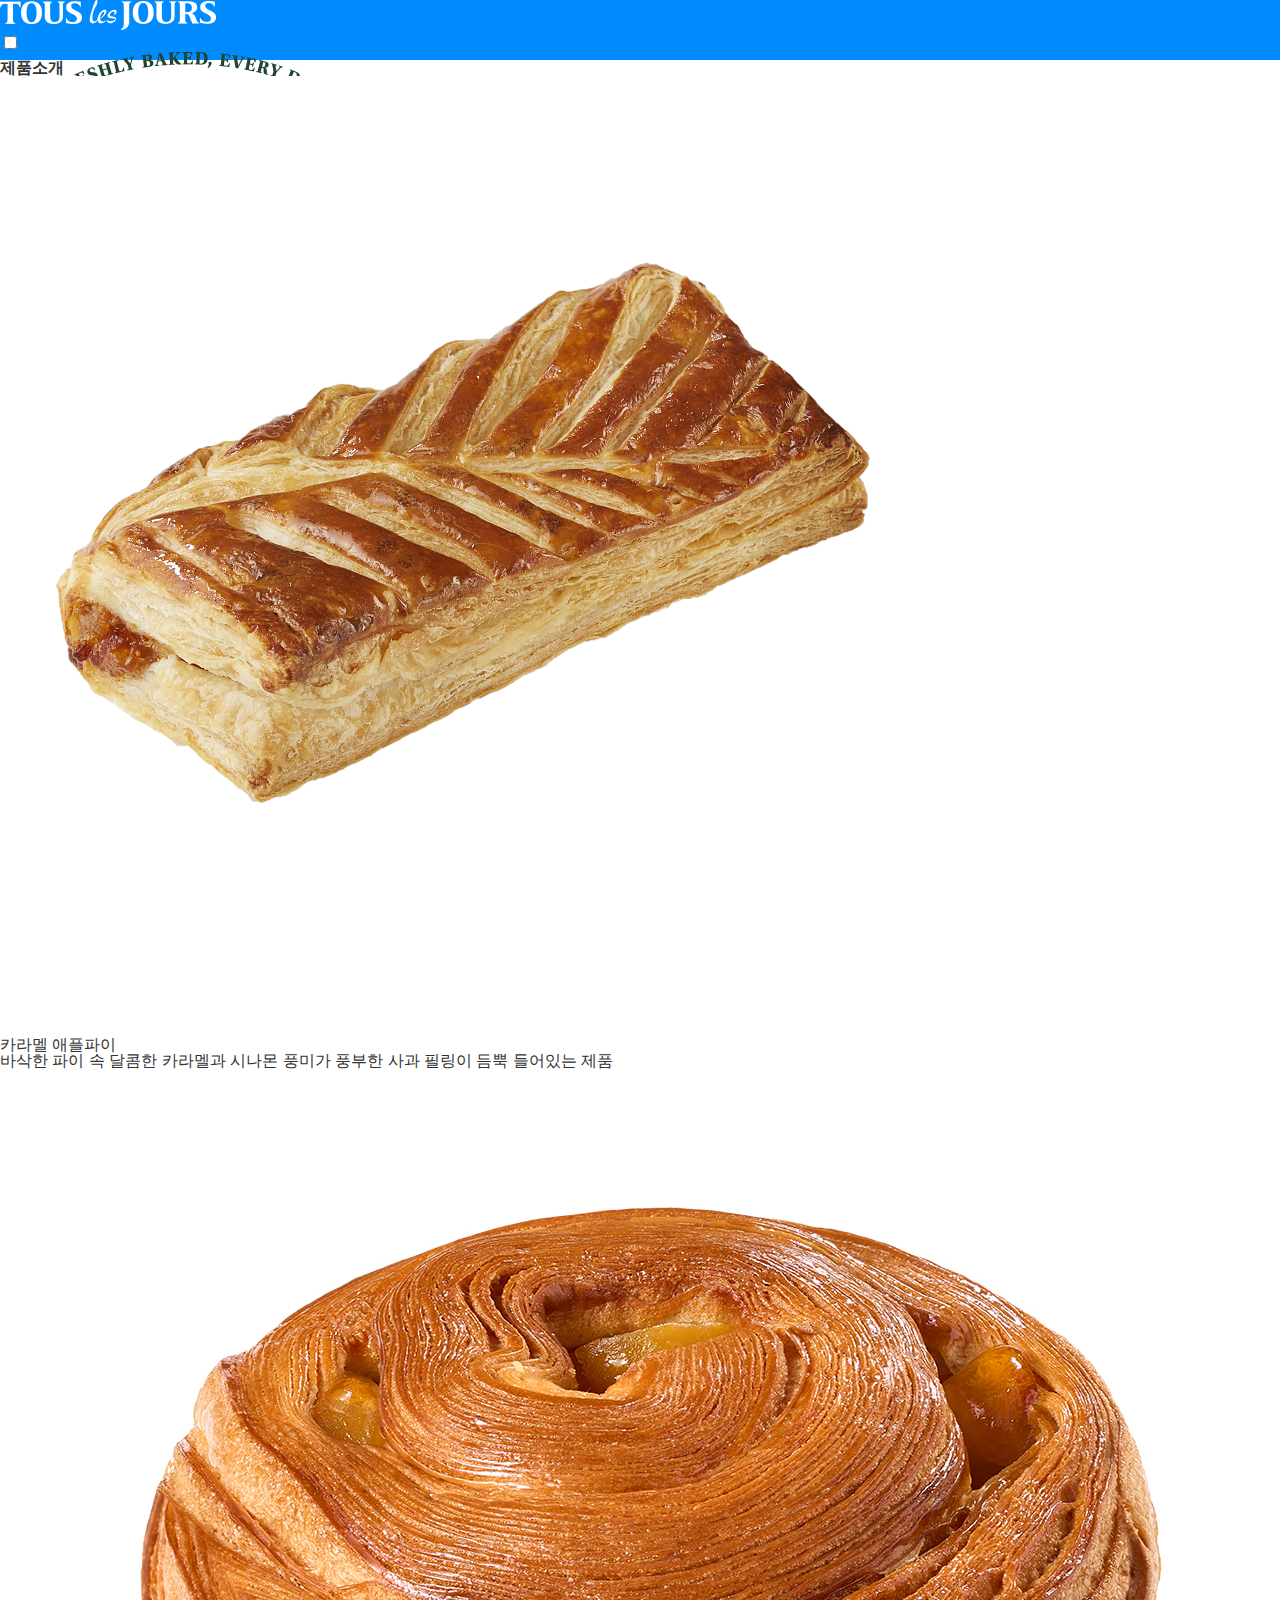
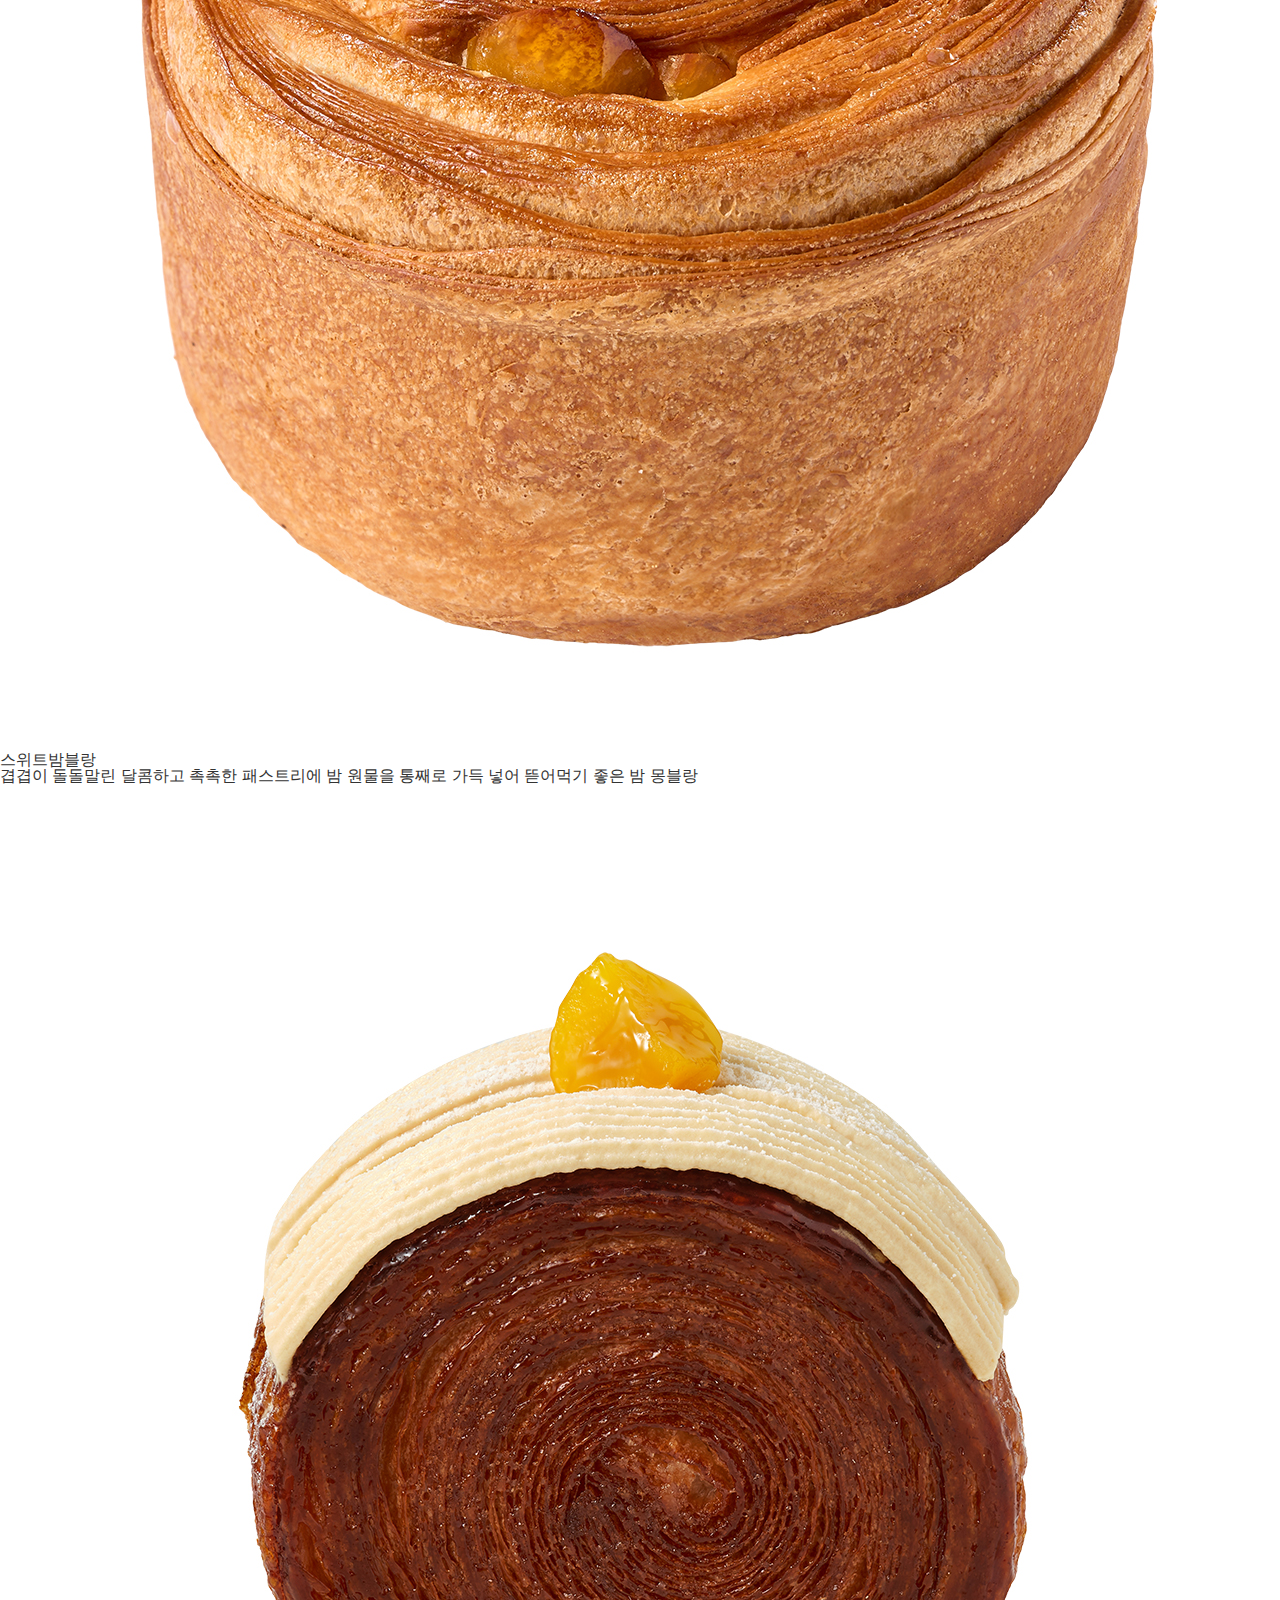
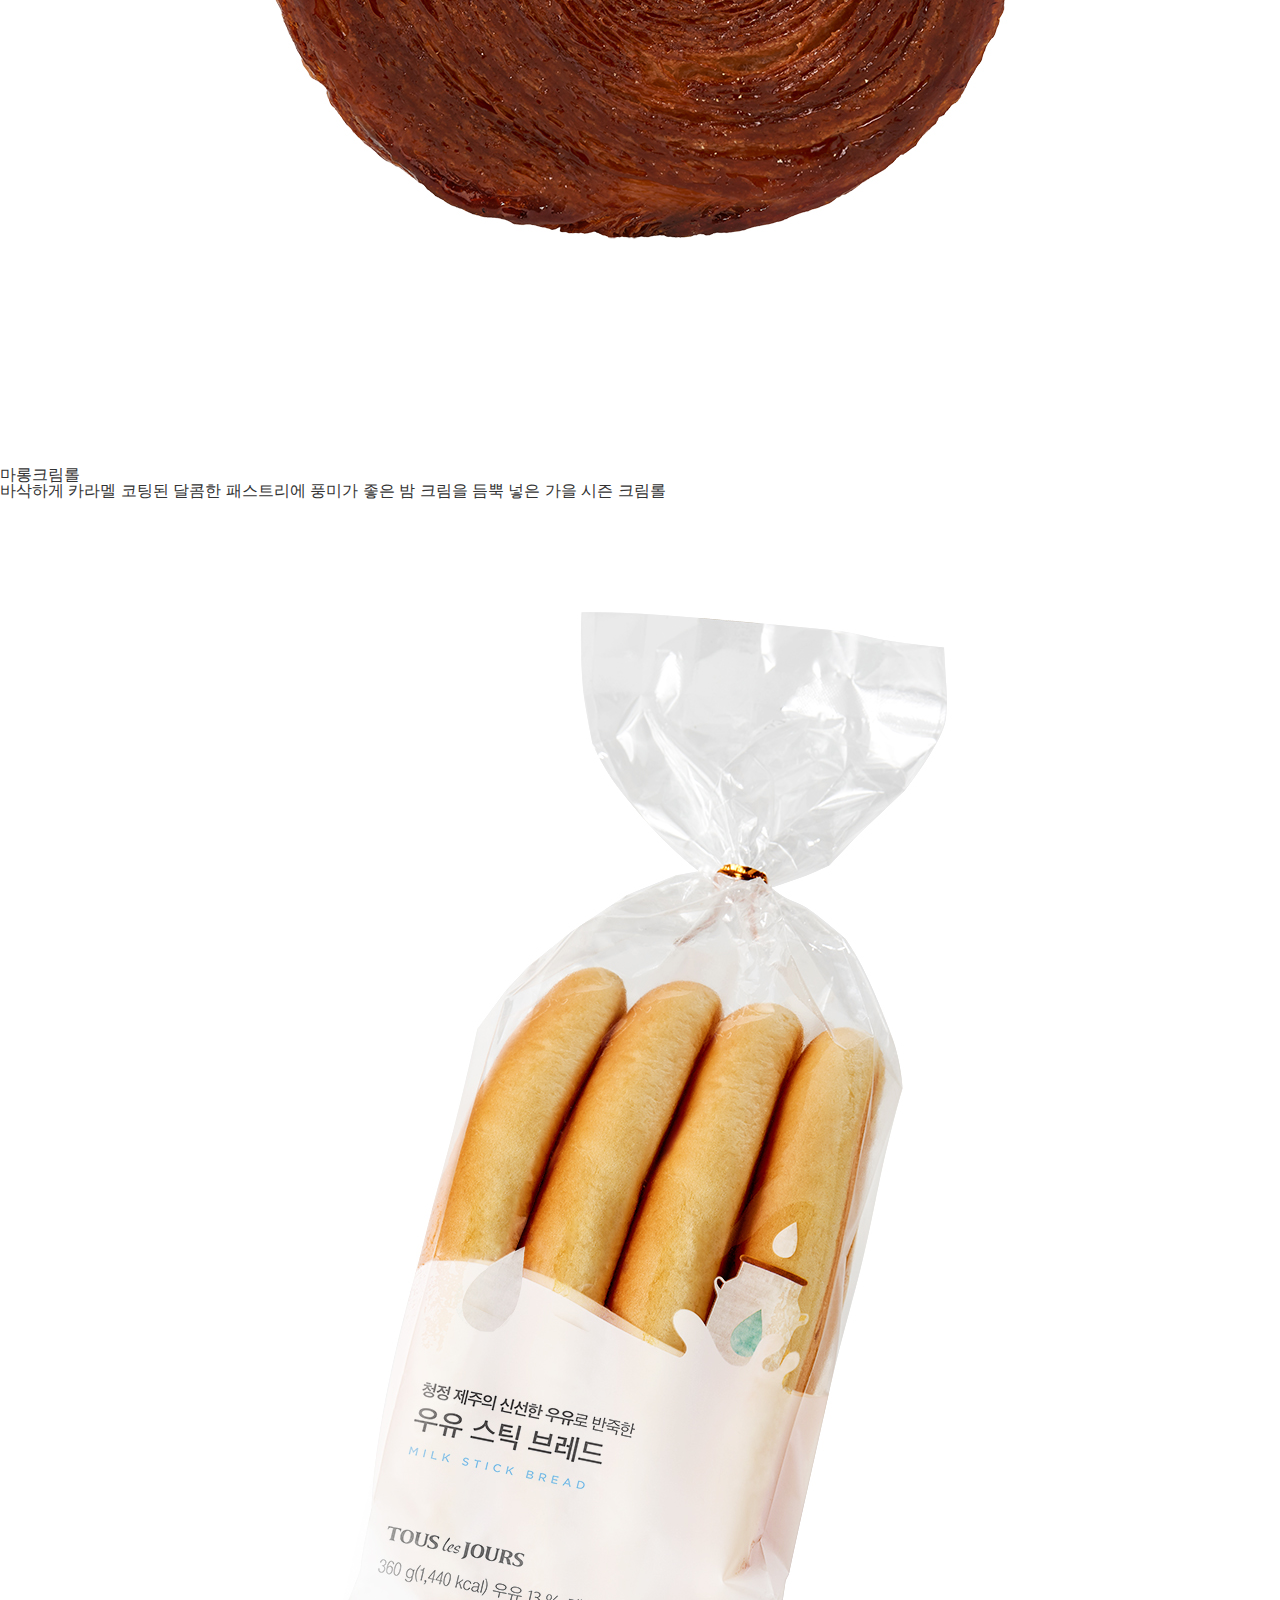
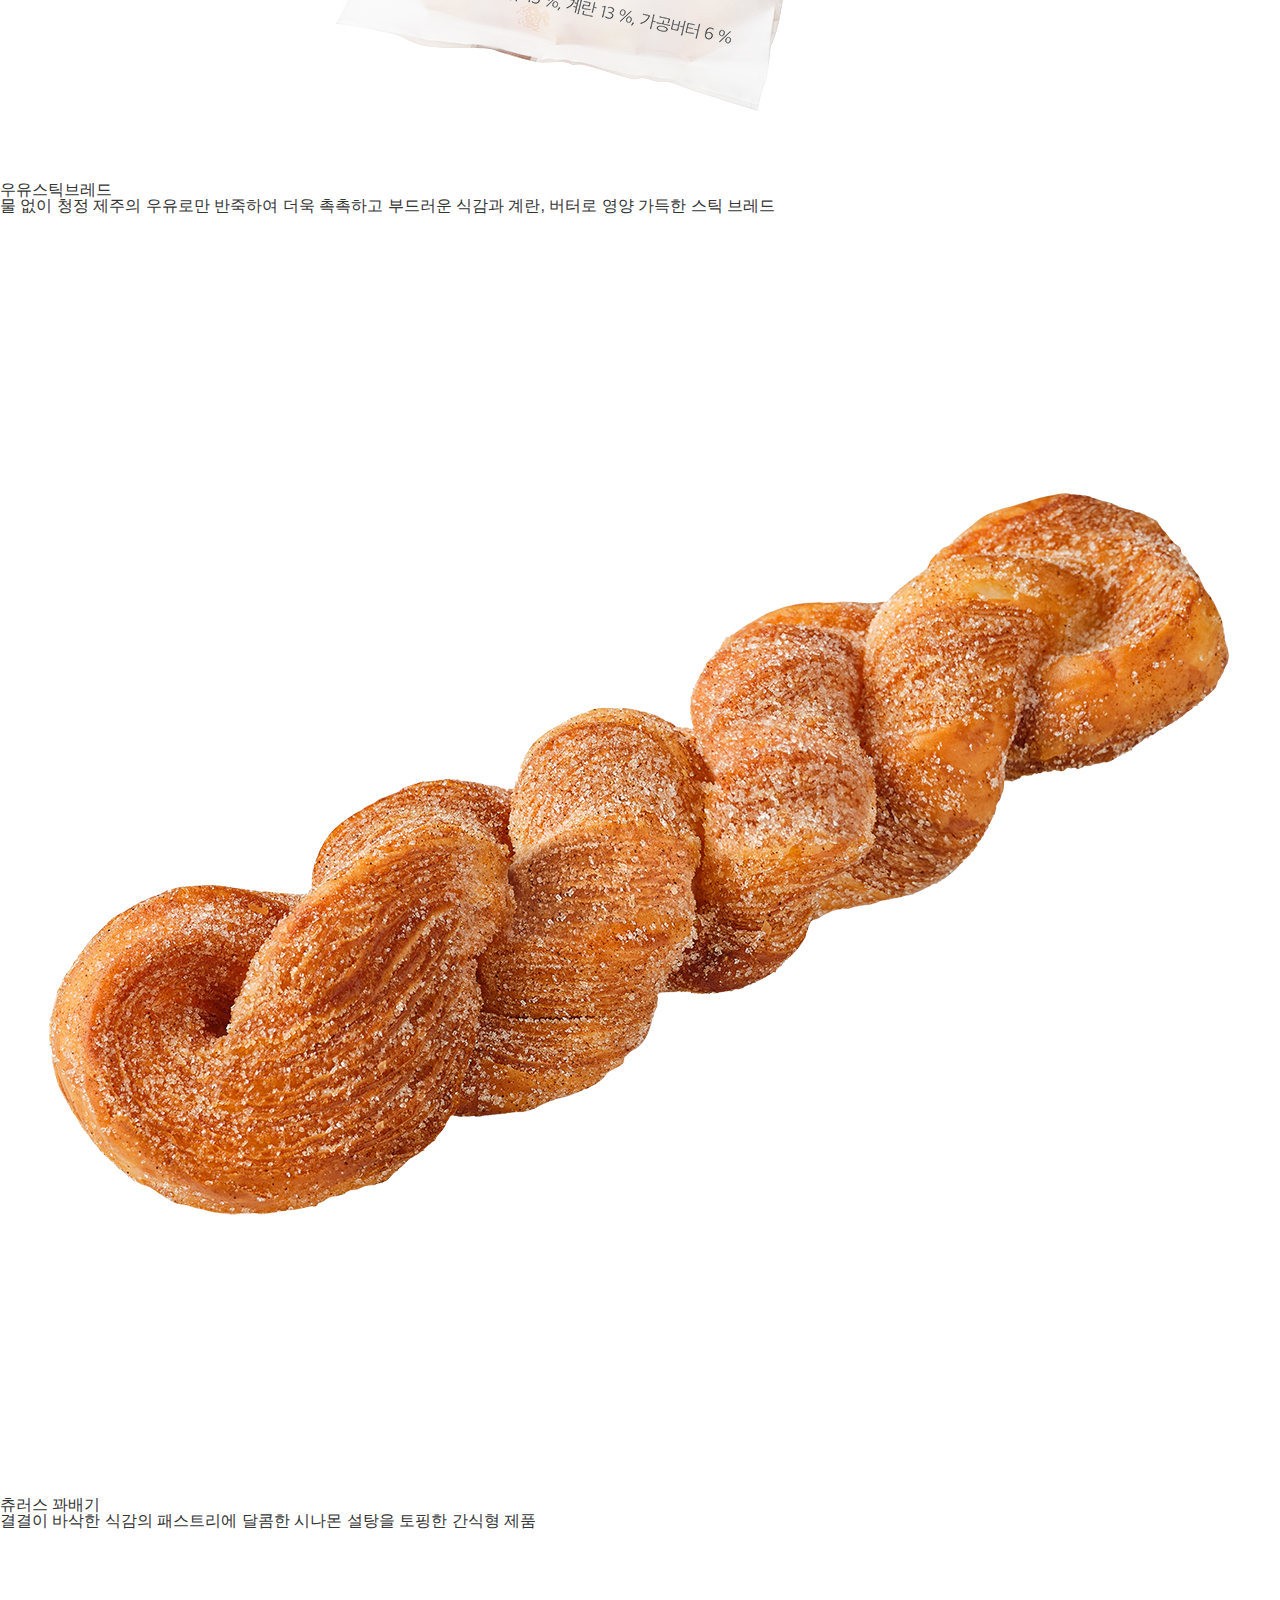
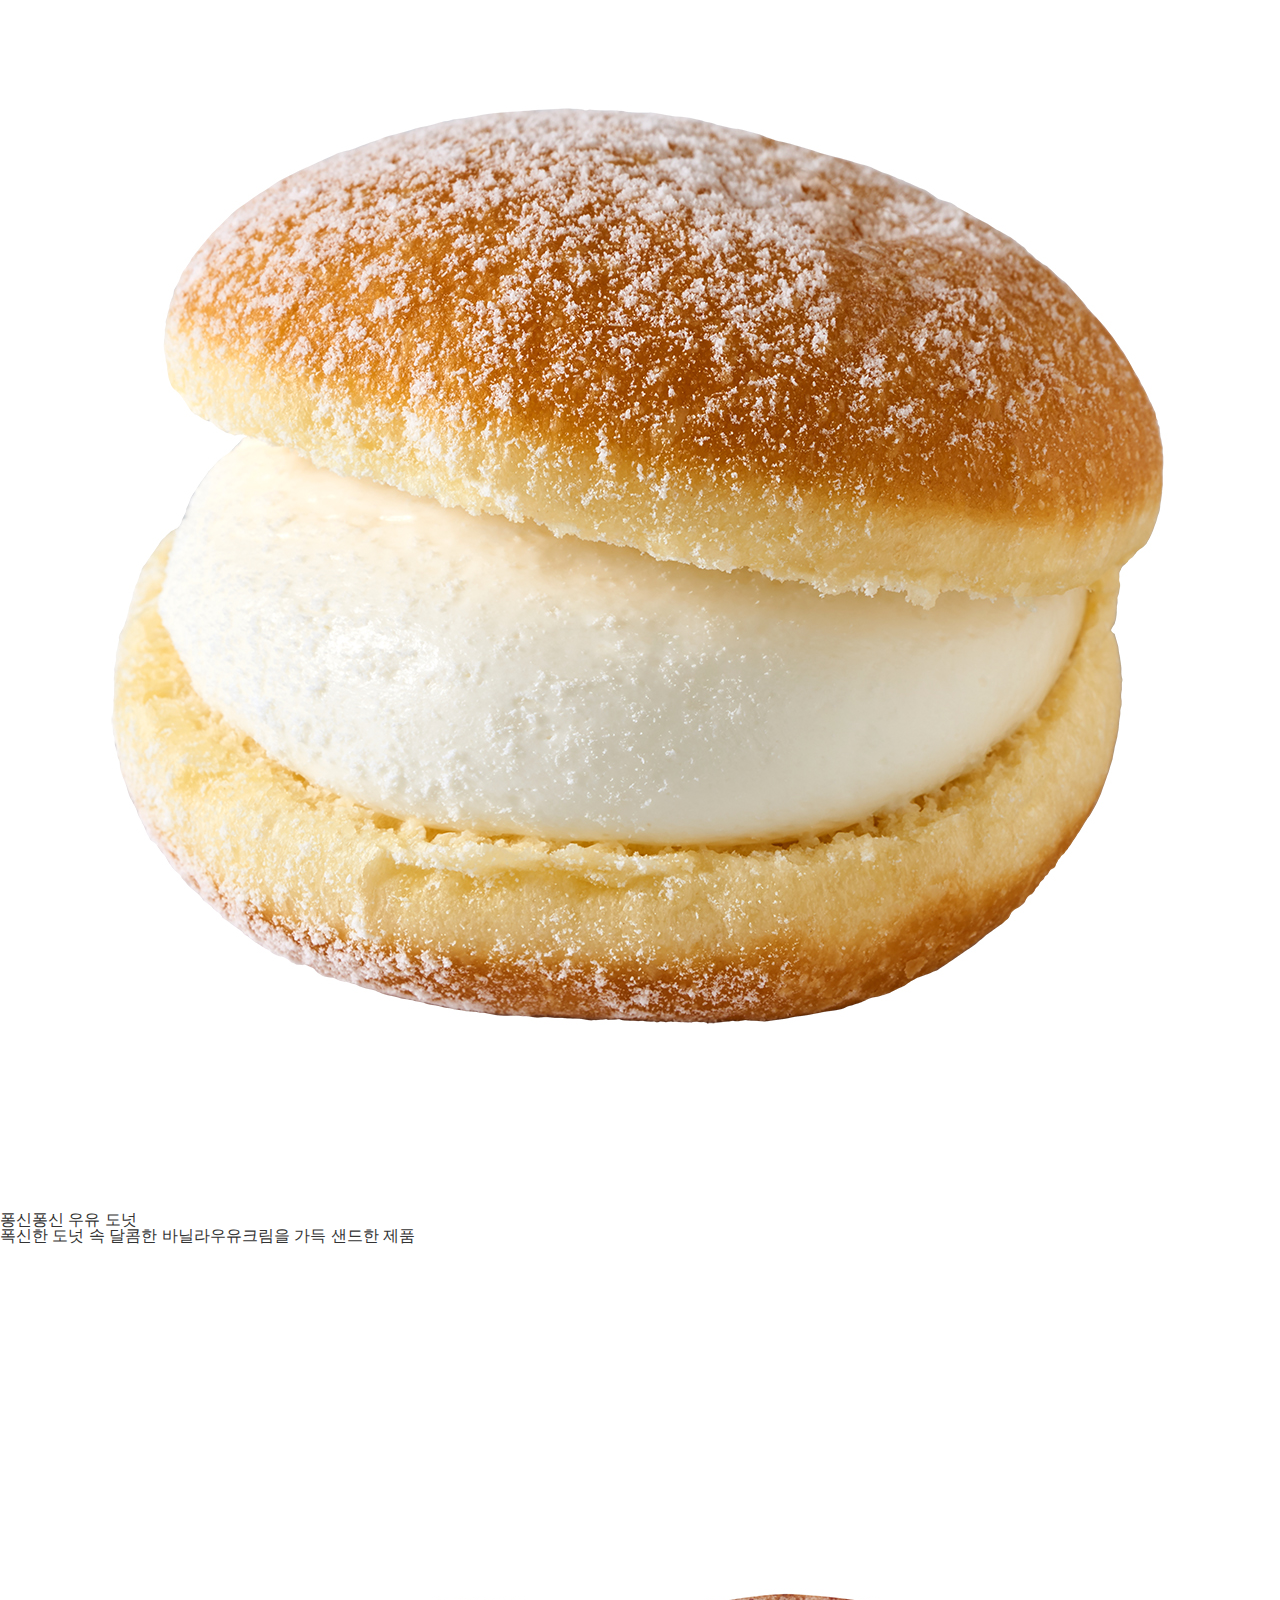
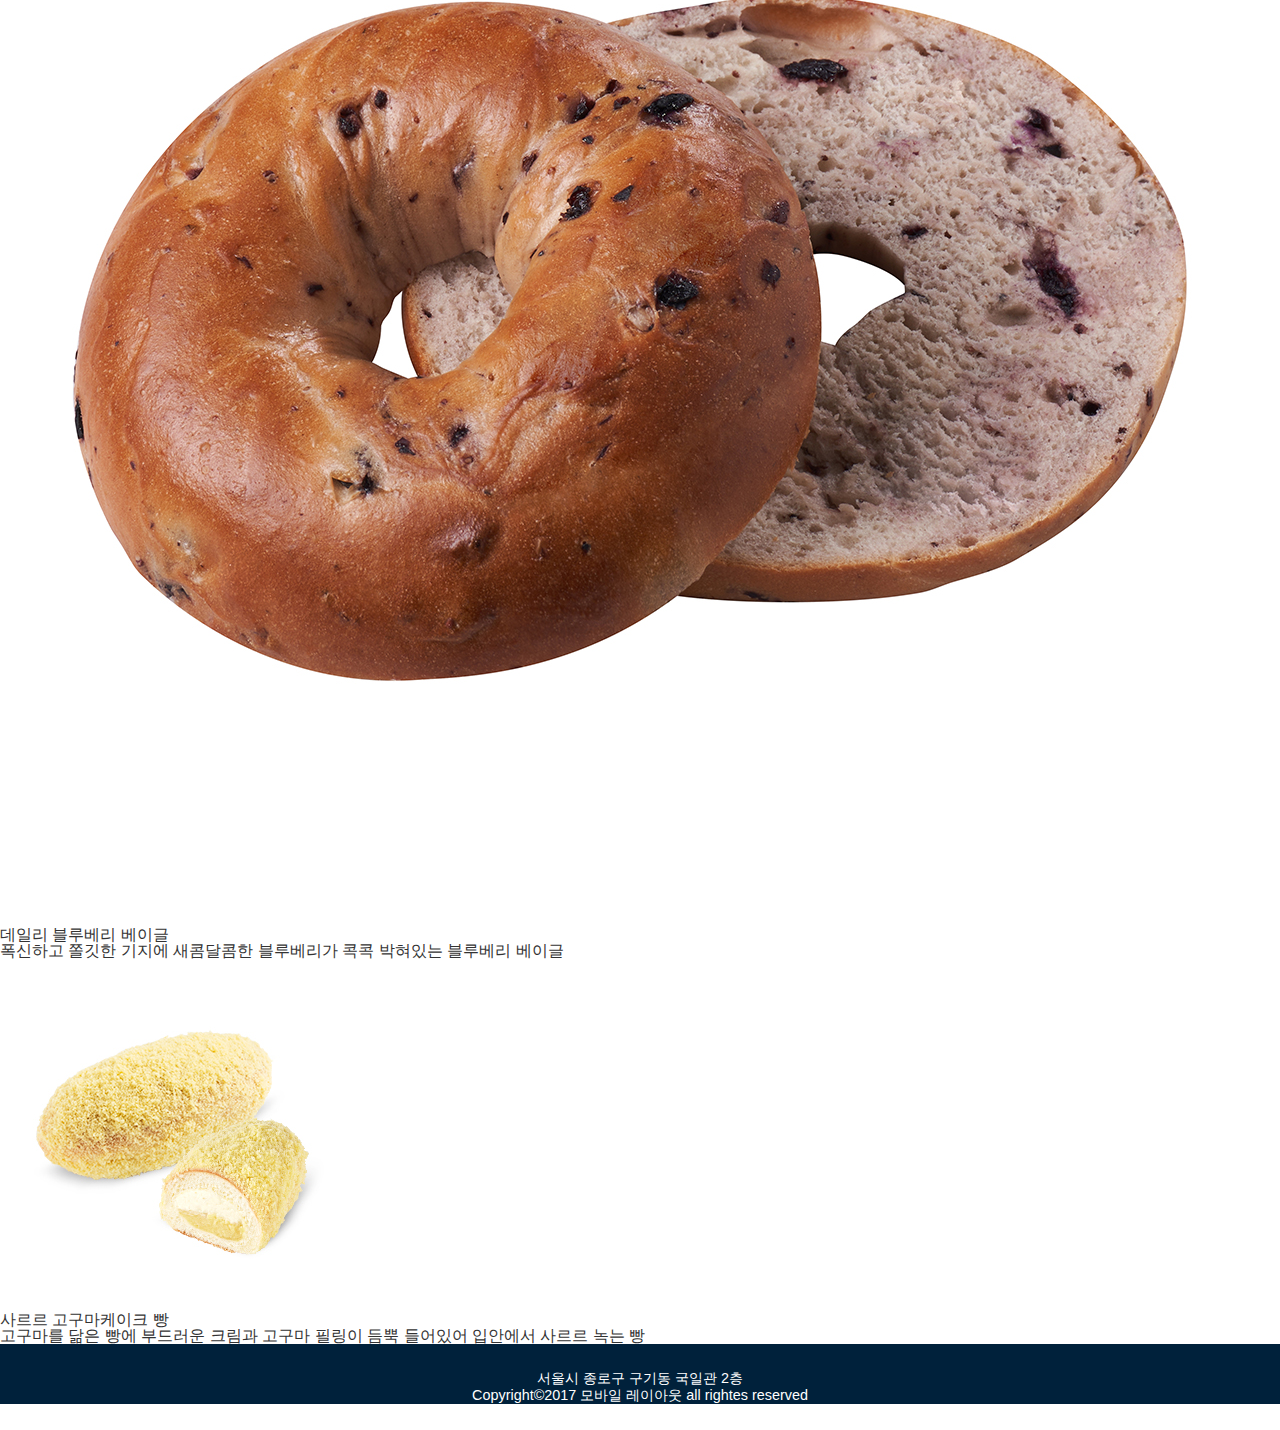
==== index.html @ 1b280fb1 "test" ====
<!DOCTYPE html>
<html lang="ko">
<head>
    <meta charset="UTF-8">
    <meta name="viewport" content="width=device-width, initial-scale=1.0">
    <title>실습예제_뚜레쥬르</title>
    <!-- 초기화 -->
    <link href="./css/reset.css" rel="stylesheet" type="text/css">
    <!-- 베이스서식 -->
    <link href="./css/base.css" rel="stylesheet" type="text/css">
    <!-- 공통서식 -->
    <link href="./css/common.css" rel="stylesheet" type="text/css">
    <!-- 레이아웃 -->
    <link href="./css/mobile.css" rel="stylesheet" type="text/css">
    <!-- 폰트어썸 -->
    <link rel="stylesheet" href="https://cdnjs.cloudflare.com/ajax/libs/font-awesome/6.5.1/css/all.min.css" integrity="sha512-DTOQO9RWCH3ppGqcWaEA1BIZOC6xxalwEsw9c2QQeAIftl+Vegovlnee1c9QX4TctnWMn13TZye+giMm8e2LwA==" crossorigin="anonymous" referrerpolicy="no-referrer" type="text/css">

</head>
<body>
    <!-- 헤더영역시작 -->
    <header>
        <h1><a href="index.html" title="뚜레쥬르메인화면가기"><img src="./img/logo.png" alt="뚜레쥬르로고"></a></h1>
        <input type="checkbox" id="toggle">
        <label for="toggle"><i class="fas fa-bars"></i></label>
        <a href="mypage.html" title="마이페이지가기"><i class="fas fa-user-alt"></i></a>

        <!-- 내비게이션 -->
        <nav class="gnb">
            <label for="toggle"><i class="fas fa-times"></i></label>
            <div class="inner">
                <h2><img src="./img/log_title.png" alt="내비게이션로고"></h2>
                <ul>
                    <li>
                        <a href="order.html" title="주문/배송조회">
                            <img src="./img/bg_order.png" alt="주문배송조회">
                            <span>주문/배송조회</span>
                        </a>
                    </li>
                    <li>
                        <a href="event.html" title="이벤트">
                            <img src="./img/bg_gift03.png" alt="선물">
                            <span>이벤트</span>
                        </a>
                    </li>
                </ul>
                <a href="#" title="뚜레쥬르 쇼핑몰 가기"><i class="fas fa-shopping-cart"></i>뚜레쥬르 쇼핑몰 가기</a>
            </div>

            <ul >
                <li>
                    <input type="radio" id="story" name="a">
                    <label for="story">브랜드 스토리 <i class="fas fa-plus"></i></label>
                    <ul class="sub">
                        <li><a href="#" title="브랜드 스토리"> &bull; 브랜드 스토리</a></li>
                        <li><a href="#" title="뚜레쥬르 광고"> &bull; 뚜레쥬르 광고</a></li>
                        <li><a href="#" title="뚜레쥬르 재료 이야기"> &bull; 뚜레쥬르 재료 이야기</a></li>
                        <li><a href="#" title="글로벌 뚜레쥬르"> &bull; 글로벌 뚜레쥬르</a></li>
                    </ul>
                </li>
                <li>
                    <input type="radio" id="new" name="a">
                    <label for="new">새로워진 뚜레쥬르 <i class="fas fa-plus"></i></label>
                    <ul class="sub">
                        <li><a href="#" title="new 뚜레쥬르 살펴보기"> &bull; new 뚜레쥬르 살펴보기</a></li>
                        <li><a href="#" title="건강한 데일리 베이커리"> &bull; 건강한 데일리 베이커리</a></li>
                    </ul>
                </li>
                <li>
                    <input type="radio" id="info" name="a">
                    <label for="info">제품안내 <i class="fas fa-plus"></i></label>
                    <ul class="sub">
                        <li><a href="#" title="신제품"> &bull; 신제품</a></li>
                        <li><a href="#" title="빵"> &bull; 빵</a></li>
                        <li><a href="#" title="케이크"> &bull; 케이크</a></li>
                        <li><a href="#" title="델리"> &bull; 델리</a></li>
                    </ul>
                </li>
                <li>
                    <input type="radio" id="event" name="a">
                    <label for="event">이벤트&할인혜택 <i class="fas fa-plus"></i></label>
                    <ul class="sub">
                        <li><a href="#" title="진행중인 이벤트"> &bull; 진행중인 이벤트</a></li>
                        <li><a href="#" title="이벤트 당첨자"> &bull; 이벤트 당첨자</a></li>
                        <li><a href="#" title="CJ ONE 멤버심"> &bull; CJ ONE 멤버심</a></li>
                        <li><a href="#" title="제휴혜택"> &bull; 제휴혜택</a></li>
                    </ul>
                </li>
                <li>
                    <input type="radio" id="app" name="a">
                    <label for="app">뚜레쥬르 앱& 온라인 쇼핑몰<i class="fas fa-plus"></i></label>
                    <ul class="sub">
                        <li><a href="#" title="뚜레쥬르 앱"> &bull; 뚜레쥬르 앱</a></li>
                        <li><a href="#" title="홈페이지 전용 예약 배송"> &bull; 홈페이지 전용 예약 배송</a></li>
                        <li><a href="#" title="꽃 & 케이크 택배 배송"> &bull; 꽃 & 케이크 택배 배송</a></li>
                        <li><a href="#" title="대량 구매 문의"> &bull; 대량 구매 문의</a></li>
                    </ul>
                </li>
                <li>
                    <input type="radio" id="franchise" name="a">
                    <label for="franchise">창업안내 <i class="fas fa-plus"></i></label>
                    <ul class="sub">
                        <li><a href="#" title="안내페이지"> &bull; 안내페이지</a></li>
                    </ul>
                </li>
            </ul>
        </nav>
    </header>
    <!-- 메인영역시작 -->
    <main>
        <article>
            <h2>제품소개</h2>
            <ul>
                <li>
                    <a href="https://www.tlj.co.kr/product/detail.asp?gubun=list&ref=2&cg_num=&prod_num=4891&page=7" title="카라멜 애플파이">
                        <img src="./img/apple.png" alt="카라멜 애플파이">
                        <dl>
                            <dt>카라멜 애플파이</dt>
                            <dd>바삭한 파이 속 달콤한 카라멜과 시나몬 풍미가 풍부한 사과 필링이 듬뿍 들어있는 제품</dd>
                        </dl>
                    </a>
                </li>
                <li>
                    <a href="https://www.tlj.co.kr/product/detail.asp?gubun=list&ref=2&cg_num=&prod_num=4674&page=5" title="스위트밤블랑">
                        <img src="./img/bam.jpg" alt="스위트밤블랑">
                        <dl>
                            <dt>스위트밤블랑</dt>
                            <dd>겹겹이 돌돌말린 달콤하고 촉촉한 패스트리에 밤 원물을 통째로 가득 넣어 뜯어먹기 좋은 밤 몽블랑</dd>
                        </dl>
                    </a>
                </li>
                <li>
                    <a href="https://www.tlj.co.kr/product/detail.asp?gubun=list&ref=2&cg_num=&prod_num=4895&page=2" title="마롱크림롤">
                        <img src="./img/marong.jpg" alt="마롱크림롤">
                        <dl>
                            <dt>마롱크림롤</dt>
                            <dd>바삭하게 카라멜 코팅된 달콤한 패스트리에 풍미가 좋은 밤 크림을 듬뿍 넣은 가을 시즌 크림롤</dd>
                        </dl>
                    </a>
                </li>
                <li>
                    <a href="https://www.tlj.co.kr/product/detail.asp?gubun=list&ref=2&cg_num=&prod_num=4837&page=3" title="우유스틱브레드">
                        <img src="./img/milk.jpg" alt="우유스틱브레드">
                        <dl>
                            <dt>우유스틱브레드</dt>
                            <dd>물 없이 청정 제주의 우유로만 반죽하여 더욱 촉촉하고 부드러운 식감과 계란, 버터로 영양 가득한 스틱 브레드</dd>
                        </dl>
                    </a>
                </li>
                <li>
                    <a href="https://www.tlj.co.kr/product/detail.asp?gubun=list&ref=2&cg_num=&prod_num=4796&page=4" title="츄러스 꽈배기">
                        <img src="./img/gi.jpg" alt="츄러스 꽈배기">
                        <dl>
                            <dt>츄러스 꽈배기</dt>
                            <dd>결결이 바삭한 식감의 패스트리에 달콤한 시나몬 설탕을 토핑한 간식형 제품</dd>
                        </dl>
                    </a>
                </li>
                <li>
                    <a href="https://www.tlj.co.kr/product/detail.asp?gubun=list&ref=2&cg_num=&prod_num=4657&page=5" title="퐁신퐁신 우유 도넛">
                        <img src="./img/donut.jpg" alt="퐁신퐁신 우유 도넛">
                        <dl>
                            <dt>퐁신퐁신 우유 도넛</dt>
                            <dd>폭신한 도넛 속 달콤한 바닐라우유크림을 가득 샌드한 제품</dd>
                        </dl>
                    </a>
                </li>
                <li>
                    <a href="https://www.tlj.co.kr/product/detail.asp?gubun=list&ref=2&cg_num=&prod_num=4808&page=3" title="데일리 블루베리 베이글">
                        <img src="./img/bagle.jpg" alt="데일리 블루베리 베이글">
                        <dl>
                            <dt>데일리 블루베리 베이글</dt>
                            <dd>폭신하고 쫄깃한 기지에 새콤달콤한 블루베리가 콕콕 박혀있는 블루베리 베이글</dd>
                        </dl>
                    </a>
                </li>
                <li>
                    <a href="https://www.tlj.co.kr/product/detail.asp?gubun=list&ref=2&cg_num=&prod_num=3909&page=12" title="사르르 고구마케이크 빵">
                        <img src="./img/sweet.jpg" alt="사르르 고구마케이크 빵">
                        <dl>
                            <dt>사르르 고구마케이크 빵</dt>
                            <dd>고구마를 닮은 빵에 부드러운 크림과 고구마 필링이 듬뿍 들어있어 입안에서 사르르 녹는 빵</dd>
                        </dl>
                    </a>
                </li>
            </ul>
        </article>
    </main>
    <!-- 푸터영역서식 -->
    <footer>
        <address> 서울시 종로구 구기동 국일관 2층<br>
        Copyright&copy;2017 모바일 레이아웃 all rightes reserved</address>
    </footer>
</body>
</html>
---- css/base.css ----
@charset "utf-8";

/* 글자서식 */

a{
    color: #333;
    text-decoration:none;
}

body{
    color: #333;
    font-family: "Nanum Barun Gothic",Helvetica,sans-serif;
}
---- css/common.css ----
@charset "utf-8";

/* 헤더 푸터 서식 */

/* 헤더 */
header{
    width: 100%;
    height: 60px;
    background-color: rgb(0, 140, 255);
}

/* 푸터 */

footer{
    width: 100%;
    height: 60px;
    background-color: rgb(0, 33, 59);
    color: #fff;
    text-align: center;
}
---- css/mobile.css ----
@charset "urf-8";

@media screen and (max-width:767px) {

    header{    
        display: flex;
        justify-content: space-between;
        align-items: center;
    }

    .fas{
        font-size: 22px;
        color: #fff;
        padding: 10px;}


    header h1{
        order: 2;
    }

    header a{
        order: 3;
    }
    header label{
        order: 1;
    }

    input[type=checkbox]{display: none;}
    input[type=checkbox]:checked ~ .gnb{
        left:0px
    }
    input[type=checkbox]:checked ~ .gnb>label>.fa-times{
        left:20px;
    }
    /* 내비게이션서식 */

    .fa-times{font-size: 2rem;
    position: fixed;
    top: 15px; left: -100%;
    z-index: 9001;transition: 0.5s;}

    nav{position: fixed;
        top: 0px; left: -100%;
        width: 100%; height: 100vh;
        background-color: rgba(0,0,0,0.8);
        z-index:9000;    
        padding-left: 80px;
        box-sizing: border-box;
        text-transform: capitalize;
        transition: 0.5s;
    }

    .inner{width: 100%; height:280px;
        background-color: rgb(255, 237, 211);}
    
    .inner h2 {
    height: 120px;
border-top: 10px solid rgb(7, 82, 7);
text-align: center;}
    
    .inner h2 img{
        height: 65px;
        transform: translateY(35%);
    }

    
    .inner ul{display: flex;}
    
    .inner ul li{width: 50%;
    background-color: #fff;
    box-shadow: 0px 0px 1px #000;
height: 70px;
text-align: center;}
    

.inner ul img{display:block;
        margin: 5% auto 1% auto;
        height: 30px;}

    .inner>a{
            display: block;
            background-color: rgb(7, 61, 7);
            color: #fff;
            text-align: center;
            margin: 15px 2%;
            line-height: 1.2rem;
        }


    /* 내비 안에 목록 */
    input[type=radio]{display: none;}

    nav>ul{
        background-color: #fff;
        height: calc(100vh - 280px);
    }
    nav>ul>li{
        line-height: 60px;
        border-bottom: 1px solid #777;
        
        clear: both;
    }
    nav>ul>li .fas{color: #555;
    float: right; 
    margin-top: 7px;}
    nav>ul>li>label{
        display: block;
        padding: 0px 2%;
    }
    nav>ul>li>.sub{background-color: rgb(255, 237, 211);    
        text-indent: 2rem; }
    nav>ul>li>.sub{display: none;}
    nav>ul>li>input:checked~.sub{
        display: block;
    }
    
    /* 메인서식 */

    main h2{
        font-size: 1.3rem;
        text-indent: 1rem;
        padding: 2% 0px;       
    }
    article{
        margin: 2%;
    }

    article img{
        width: 30%;
        max-height: 130px;
        max-width: 130px;
    }

    article li{
        border-bottom: 1px solid #ccc;
        height: 130px;display: flex;
        align-items: center
    }
    
    article li:last-child{
        border:none;
    }

    article li a{display: flex;
        align-items: center;}

    article li a dl{padding-left: 17px;}

    article li a dt{
        font-size: 1.1rem;
        font-weight: 500;
        line-height: 1.2rem;
    }
    article li a dd{
        font-size: 0.9rem;
        line-height:1.1rem;
    }
}



/* 푸터서식 */
address{
    font-style: normal;
    padding: 2%;
    font-size: 0.9rem;
    line-height: 1.1rem;
}
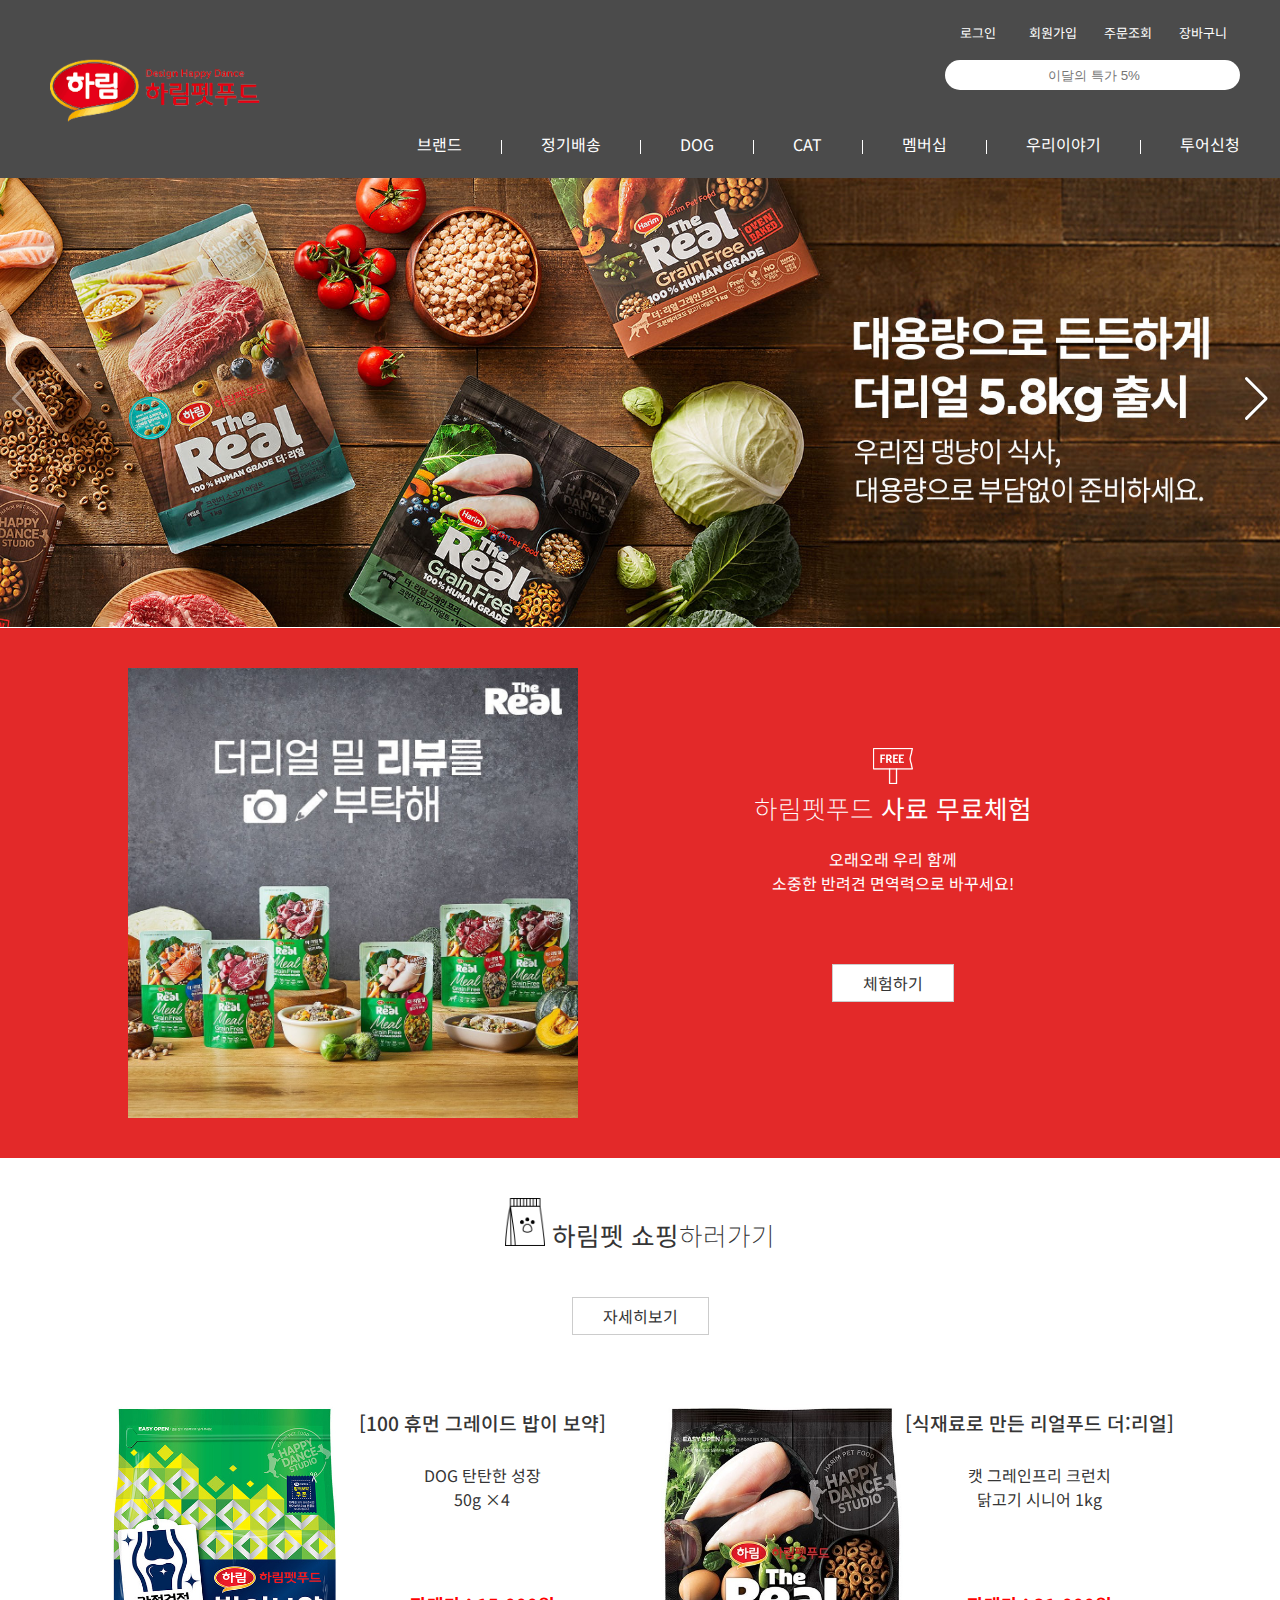
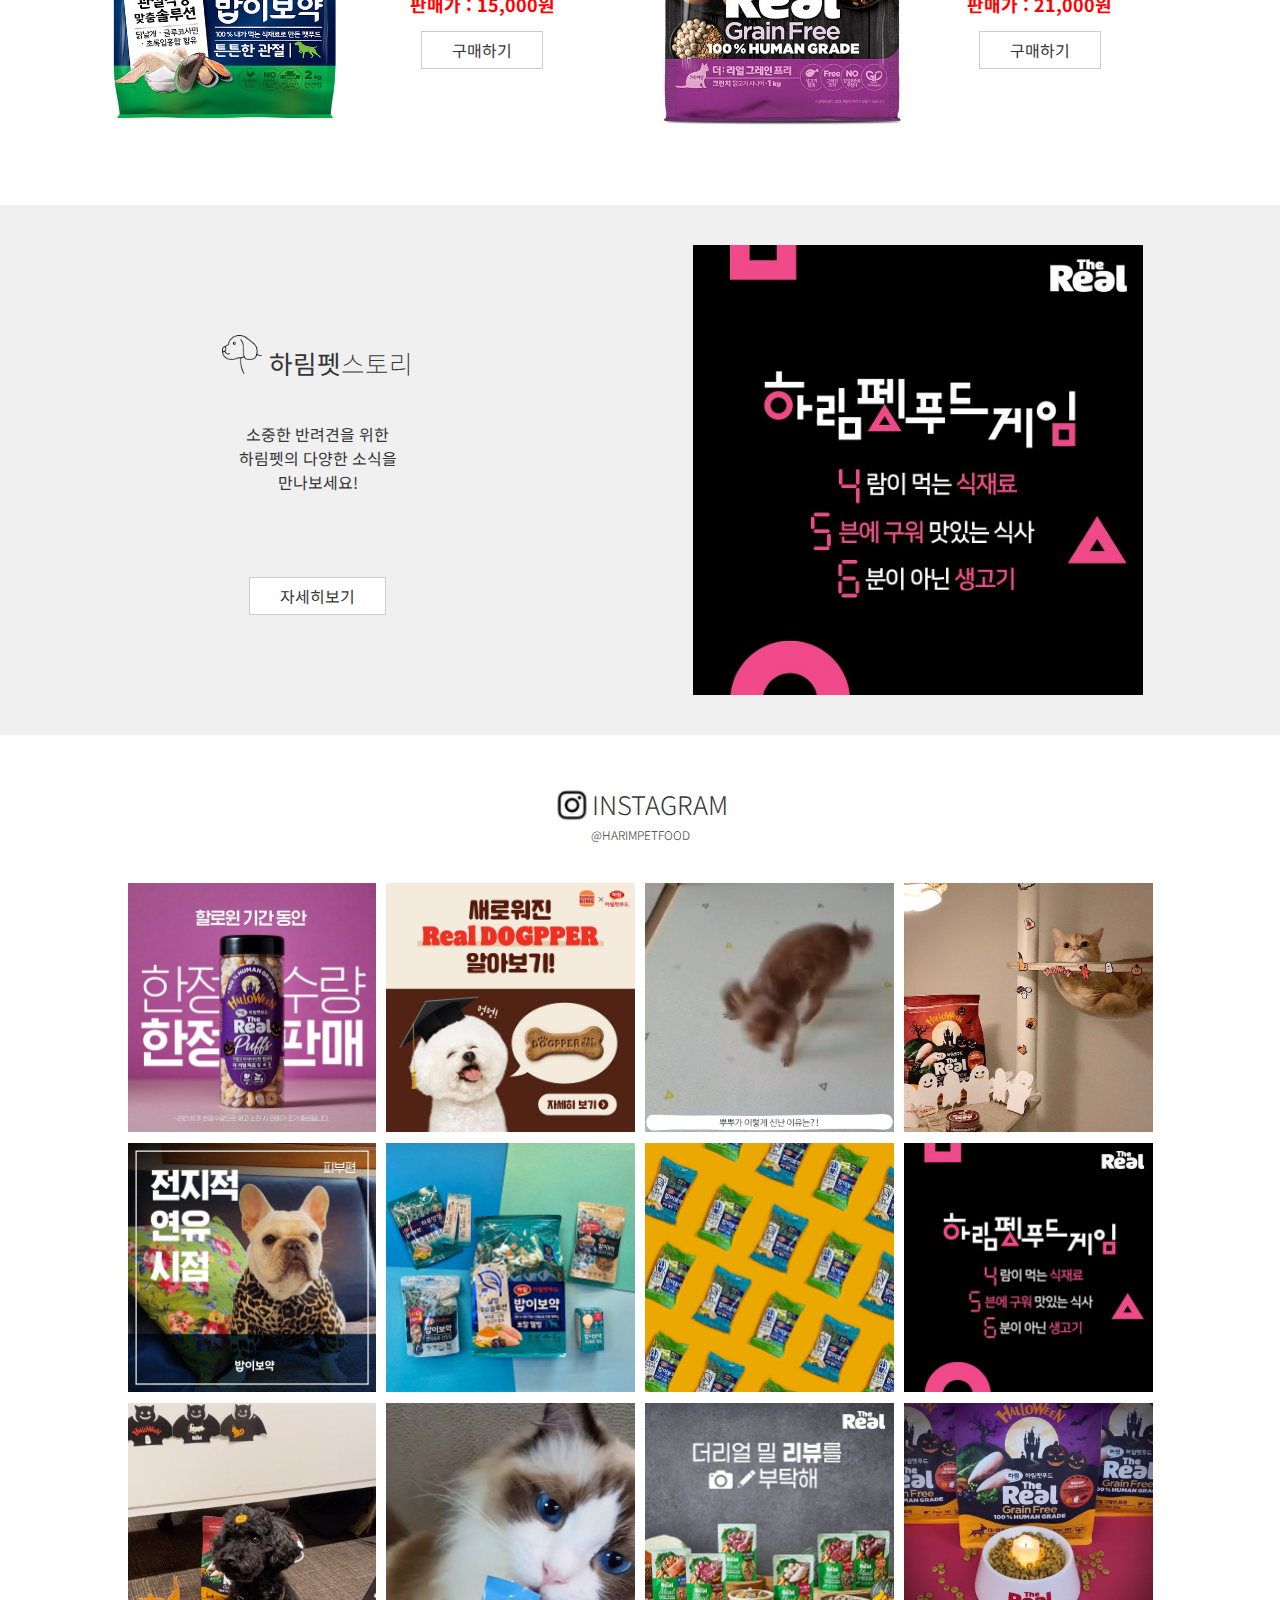
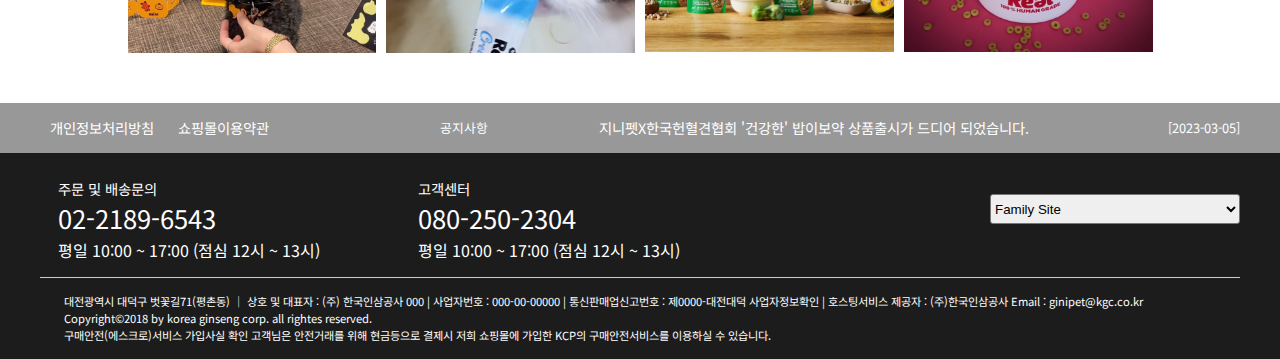
==== commit bd0fbfc7: "Add files via upload" ====
--- a/index.html
+++ b/index.html
@@ -1,194 +1,335 @@
-<!DOCTYPE html>
-<html lang="ko">
-<head>
-    <meta charset="UTF-8">
-    <meta name="viewport" content="width=device-width, initial-scale=1.0">
-    <title>실습예제_뚜레쥬르</title>
-    <!-- 초기화 -->
-    <link href="./css/reset.css" rel="stylesheet" type="text/css">
-    <!-- 베이스서식 -->
-    <link href="./css/base.css" rel="stylesheet" type="text/css">
-    <!-- 공통서식 -->
-    <link href="./css/common.css" rel="stylesheet" type="text/css">
-    <!-- 레이아웃 -->
-    <link href="./css/mobile.css" rel="stylesheet" type="text/css">
-    <!-- 폰트어썸 -->
-    <link rel="stylesheet" href="https://cdnjs.cloudflare.com/ajax/libs/font-awesome/6.5.1/css/all.min.css" integrity="sha512-DTOQO9RWCH3ppGqcWaEA1BIZOC6xxalwEsw9c2QQeAIftl+Vegovlnee1c9QX4TctnWMn13TZye+giMm8e2LwA==" crossorigin="anonymous" referrerpolicy="no-referrer" type="text/css">
-
-</head>
-<body>
-    <!-- 헤더영역시작 -->
-    <header>
-        <h1><a href="index.html" title="뚜레쥬르메인화면가기"><img src="./img/logo.png" alt="뚜레쥬르로고"></a></h1>
-        <input type="checkbox" id="toggle">
-        <label for="toggle"><i class="fas fa-bars"></i></label>
-        <a href="mypage.html" title="마이페이지가기"><i class="fas fa-user-alt"></i></a>
-
-        <!-- 내비게이션 -->
-        <nav class="gnb">
-            <label for="toggle"><i class="fas fa-times"></i></label>
-            <div class="inner">
-                <h2><img src="./img/log_title.png" alt="내비게이션로고"></h2>
-                <ul>
-                    <li>
-                        <a href="order.html" title="주문/배송조회">
-                            <img src="./img/bg_order.png" alt="주문배송조회">
-                            <span>주문/배송조회</span>
-                        </a>
-                    </li>
-                    <li>
-                        <a href="event.html" title="이벤트">
-                            <img src="./img/bg_gift03.png" alt="선물">
-                            <span>이벤트</span>
-                        </a>
-                    </li>
-                </ul>
-                <a href="#" title="뚜레쥬르 쇼핑몰 가기"><i class="fas fa-shopping-cart"></i>뚜레쥬르 쇼핑몰 가기</a>
-            </div>
-
-            <ul >
-                <li>
-                    <input type="radio" id="story" name="a">
-                    <label for="story">브랜드 스토리 <i class="fas fa-plus"></i></label>
-                    <ul class="sub">
-                        <li><a href="#" title="브랜드 스토리"> &bull; 브랜드 스토리</a></li>
-                        <li><a href="#" title="뚜레쥬르 광고"> &bull; 뚜레쥬르 광고</a></li>
-                        <li><a href="#" title="뚜레쥬르 재료 이야기"> &bull; 뚜레쥬르 재료 이야기</a></li>
-                        <li><a href="#" title="글로벌 뚜레쥬르"> &bull; 글로벌 뚜레쥬르</a></li>
-                    </ul>
-                </li>
-                <li>
-                    <input type="radio" id="new" name="a">
-                    <label for="new">새로워진 뚜레쥬르 <i class="fas fa-plus"></i></label>
-                    <ul class="sub">
-                        <li><a href="#" title="new 뚜레쥬르 살펴보기"> &bull; new 뚜레쥬르 살펴보기</a></li>
-                        <li><a href="#" title="건강한 데일리 베이커리"> &bull; 건강한 데일리 베이커리</a></li>
-                    </ul>
-                </li>
-                <li>
-                    <input type="radio" id="info" name="a">
-                    <label for="info">제품안내 <i class="fas fa-plus"></i></label>
-                    <ul class="sub">
-                        <li><a href="#" title="신제품"> &bull; 신제품</a></li>
-                        <li><a href="#" title="빵"> &bull; 빵</a></li>
-                        <li><a href="#" title="케이크"> &bull; 케이크</a></li>
-                        <li><a href="#" title="델리"> &bull; 델리</a></li>
-                    </ul>
-                </li>
-                <li>
-                    <input type="radio" id="event" name="a">
-                    <label for="event">이벤트&할인혜택 <i class="fas fa-plus"></i></label>
-                    <ul class="sub">
-                        <li><a href="#" title="진행중인 이벤트"> &bull; 진행중인 이벤트</a></li>
-                        <li><a href="#" title="이벤트 당첨자"> &bull; 이벤트 당첨자</a></li>
-                        <li><a href="#" title="CJ ONE 멤버심"> &bull; CJ ONE 멤버심</a></li>
-                        <li><a href="#" title="제휴혜택"> &bull; 제휴혜택</a></li>
-                    </ul>
-                </li>
-                <li>
-                    <input type="radio" id="app" name="a">
-                    <label for="app">뚜레쥬르 앱& 온라인 쇼핑몰<i class="fas fa-plus"></i></label>
-                    <ul class="sub">
-                        <li><a href="#" title="뚜레쥬르 앱"> &bull; 뚜레쥬르 앱</a></li>
-                        <li><a href="#" title="홈페이지 전용 예약 배송"> &bull; 홈페이지 전용 예약 배송</a></li>
-                        <li><a href="#" title="꽃 & 케이크 택배 배송"> &bull; 꽃 & 케이크 택배 배송</a></li>
-                        <li><a href="#" title="대량 구매 문의"> &bull; 대량 구매 문의</a></li>
-                    </ul>
-                </li>
-                <li>
-                    <input type="radio" id="franchise" name="a">
-                    <label for="franchise">창업안내 <i class="fas fa-plus"></i></label>
-                    <ul class="sub">
-                        <li><a href="#" title="안내페이지"> &bull; 안내페이지</a></li>
-                    </ul>
-                </li>
-            </ul>
-        </nav>
-    </header>
-    <!-- 메인영역시작 -->
-    <main>
-        <article>
-            <h2>제품소개</h2>
-            <ul>
-                <li>
-                    <a href="https://www.tlj.co.kr/product/detail.asp?gubun=list&ref=2&cg_num=&prod_num=4891&page=7" title="카라멜 애플파이">
-                        <img src="./img/apple.png" alt="카라멜 애플파이">
-                        <dl>
-                            <dt>카라멜 애플파이</dt>
-                            <dd>바삭한 파이 속 달콤한 카라멜과 시나몬 풍미가 풍부한 사과 필링이 듬뿍 들어있는 제품</dd>
-                        </dl>
-                    </a>
-                </li>
-                <li>
-                    <a href="https://www.tlj.co.kr/product/detail.asp?gubun=list&ref=2&cg_num=&prod_num=4674&page=5" title="스위트밤블랑">
-                        <img src="./img/bam.jpg" alt="스위트밤블랑">
-                        <dl>
-                            <dt>스위트밤블랑</dt>
-                            <dd>겹겹이 돌돌말린 달콤하고 촉촉한 패스트리에 밤 원물을 통째로 가득 넣어 뜯어먹기 좋은 밤 몽블랑</dd>
-                        </dl>
-                    </a>
-                </li>
-                <li>
-                    <a href="https://www.tlj.co.kr/product/detail.asp?gubun=list&ref=2&cg_num=&prod_num=4895&page=2" title="마롱크림롤">
-                        <img src="./img/marong.jpg" alt="마롱크림롤">
-                        <dl>
-                            <dt>마롱크림롤</dt>
-                            <dd>바삭하게 카라멜 코팅된 달콤한 패스트리에 풍미가 좋은 밤 크림을 듬뿍 넣은 가을 시즌 크림롤</dd>
-                        </dl>
-                    </a>
-                </li>
-                <li>
-                    <a href="https://www.tlj.co.kr/product/detail.asp?gubun=list&ref=2&cg_num=&prod_num=4837&page=3" title="우유스틱브레드">
-                        <img src="./img/milk.jpg" alt="우유스틱브레드">
-                        <dl>
-                            <dt>우유스틱브레드</dt>
-                            <dd>물 없이 청정 제주의 우유로만 반죽하여 더욱 촉촉하고 부드러운 식감과 계란, 버터로 영양 가득한 스틱 브레드</dd>
-                        </dl>
-                    </a>
-                </li>
-                <li>
-                    <a href="https://www.tlj.co.kr/product/detail.asp?gubun=list&ref=2&cg_num=&prod_num=4796&page=4" title="츄러스 꽈배기">
-                        <img src="./img/gi.jpg" alt="츄러스 꽈배기">
-                        <dl>
-                            <dt>츄러스 꽈배기</dt>
-                            <dd>결결이 바삭한 식감의 패스트리에 달콤한 시나몬 설탕을 토핑한 간식형 제품</dd>
-                        </dl>
-                    </a>
-                </li>
-                <li>
-                    <a href="https://www.tlj.co.kr/product/detail.asp?gubun=list&ref=2&cg_num=&prod_num=4657&page=5" title="퐁신퐁신 우유 도넛">
-                        <img src="./img/donut.jpg" alt="퐁신퐁신 우유 도넛">
-                        <dl>
-                            <dt>퐁신퐁신 우유 도넛</dt>
-                            <dd>폭신한 도넛 속 달콤한 바닐라우유크림을 가득 샌드한 제품</dd>
-                        </dl>
-                    </a>
-                </li>
-                <li>
-                    <a href="https://www.tlj.co.kr/product/detail.asp?gubun=list&ref=2&cg_num=&prod_num=4808&page=3" title="데일리 블루베리 베이글">
-                        <img src="./img/bagle.jpg" alt="데일리 블루베리 베이글">
-                        <dl>
-                            <dt>데일리 블루베리 베이글</dt>
-                            <dd>폭신하고 쫄깃한 기지에 새콤달콤한 블루베리가 콕콕 박혀있는 블루베리 베이글</dd>
-                        </dl>
-                    </a>
-                </li>
-                <li>
-                    <a href="https://www.tlj.co.kr/product/detail.asp?gubun=list&ref=2&cg_num=&prod_num=3909&page=12" title="사르르 고구마케이크 빵">
-                        <img src="./img/sweet.jpg" alt="사르르 고구마케이크 빵">
-                        <dl>
-                            <dt>사르르 고구마케이크 빵</dt>
-                            <dd>고구마를 닮은 빵에 부드러운 크림과 고구마 필링이 듬뿍 들어있어 입안에서 사르르 녹는 빵</dd>
-                        </dl>
-                    </a>
-                </li>
-            </ul>
-        </article>
-    </main>
-    <!-- 푸터영역서식 -->
-    <footer>
-        <address> 서울시 종로구 구기동 국일관 2층<br>
-        Copyright&copy;2017 모바일 레이아웃 all rightes reserved</address>
-    </footer>
-</body>
-</html>
+<!DOCTYPE html>
+<html lang="ko">
+<head>
+    <meta charset="UTF-8">
+    <meta name="viewport" content="width=device-width, initial-scale=1.0">
+    <meta name="Date" content="2023-12-04T11:05:30+09:00">
+    <meta name="Subject" content="모든 디자이스에 최적화된 반응형웹">
+    <meta name="Title" content="하림펫푸드 반응형웹">
+    <meta name="ohter" content="홍길동">
+    <meta name="Distribution" content="배포자이름적기">
+    <meta name="Copyright" content="하림">
+    <meta name="Build" content="2023-12-04T11">
+    <title>하림펫푸드 반응형웹 - 메인페이지</title>
+    <!-- 1. css초기화 -->
+    <link href="./css/reset.css" rel="stylesheet" type="text/css">
+    <!-- 2. 기본서식 base 글자모양, 글자크기 색상, 링크-->
+    <link href="./css/base.css" rel="stylesheet" type="text/css">
+    <!-- 3. 공통서식 header, footer서식 -->
+    <link href="./css/common.css" rel="stylesheet" type="text/css">
+    <!-- 4. mobile해상도에 맞는 서식 -->
+    <link href="./css/mobile.css" rel="stylesheet" type="text/css">
+    <!-- 5. tablet해상도에 맞는서식-->
+    <link href="./css/tablet.css" rel="stylesheet" type="text/css">
+    <!-- 6. pc 해상도에 맞는 서식 -->
+    <link href="./css/pc.css" rel="stylesheet" type="text/css">
+    <!-- 7. 스와이퍼 슬라이드 서식 -->
+    <link href="./css/swiper.css" rel="stylesheet" type="text/css">
+
+    <!-- 아이폰에서 숫자가 전화번호로 인식해서 어둡게 나오는 것을 방지-->
+    <meta name="format-detection" content="telephone=no">
+
+    <!-- 파비콘 이미지 삽입하기-->
+    <link href="./images/favicon (3).ico" rel="shortcut icon" type="image/x-icon">
+
+
+    <!-- 폰트어썸연결 -->
+    <link rel="stylesheet" href="https://cdnjs.cloudflare.com/ajax/libs/font-awesome/6.5.1/css/all.min.css" integrity="sha512-DTOQO9RWCH3ppGqcWaEA1BIZOC6xxalwEsw9c2QQeAIftl+Vegovlnee1c9QX4TctnWMn13TZye+giMm8e2LwA==" crossorigin="anonymous" referrerpolicy="no-referrer" type="text/css">
+</head>
+<body>
+    <form name="search" method="post" action="search.php">
+    <input type="checkbox" id="toggle">
+    <!-- 헤더영역시작 -->
+        <header>
+            <div class="h_top">
+                <h1><a href="./index.html" title="메인페이지로 바로가기">
+                    <img src="./images/logo2.png" alt=" 상단로고">
+                    </a>
+                </h1>
+                <!-- 로그인 회원가입 -->
+                <nav  class="lnb">
+                    <ul>
+                        <li><a href=" login.html" title=" 로그인">로그인</a></li>
+                        <li><a href=" join.html" title=" 회원가입">회원가입</a></li>
+                        <li><a href=" order.html" title=" 주문조회">주문조회</a></li>
+                        <li><a href=" cart.html" title=" 장바구니">장바구니</a></li>
+                    </ul>
+                </nav>
+
+                <!-- 검색폼 -->
+                <fieldset>
+                    <legend>검색</legend>
+                    <input type="search" id="search" placeholder="이달의 특가 5%" maxlength="50">
+                    <label for="search" class="fas fa-search"><span>검색버튼</span></label>
+                </fieldset>
+            </div>
+
+
+            <label for="toggle" class="total_btn">
+                <i class="	fas fa-bars"></i>
+            </label>
+            <a href="cart.html" title="장바구니페이지로바로가기"
+            class="cart_btn">
+                <i class="	fas fa-shopping-cart"></i>
+            </a>
+
+            <!-- 메인 내비게이션 2단 메뉴 -->
+            <div class="h_bottom">
+                <nav class="gnb">
+                    <label for="toggle" class="c_btn"><i class="fas fa-times"></i></label>
+                    <ul>
+                        <li><a href="brand.html" title="브랜드">브랜드<i class="fas fa-angle-down"></i></a>
+                            <ul class="sub">
+                                <li><a href="#" title="가장 맛있는 시간 30일">가장 맛있는 시간 30일</a>
+                                <li><a href="#" title="더리얼">더리얼</a></li>
+                                <li><a href="#" title="밥이보약">밥이보약</a></li>
+                            </ul>
+                        </li>
+                        <li><a href="delivery.html" title="정기배송">정기배송<i class="fas fa-angle-down"></i></a>
+                            <ul class="sub">
+                                <li><a href="#" title="정기배송">정기배송</a></li>
+                                <li><a href="#" title="빠른배송">빠른배송</a></li>
+                            </ul>
+                        </li>
+                        <li><a href="dog.html" title="DOG">DOG<i class="fas fa-angle-down"></i></a>
+                            <ul class="sub">
+                                <li><a href="#" title="오늘생산 배송">오늘생산 배송</a></li>
+                                <li><a href="#" title="브랜드별">브랜드별</a></li>
+                                <li><a href="#" title="연령별">연령별</a></li>
+                                <li><a href="#" title="유형별">유형별</a></li>
+                                <li><a href="#" title="샘플신청">샘플신청</a></li>
+                            </ul>
+                        </li>
+                        <li><a href="cat.html" title="CAT">CAT<i class="fas fa-angle-down"></i></a>
+                            <ul class="sub">
+                                <li><a href="#" title="오늘생산 배송">오늘생산 배송</a></li>
+                                <li><a href="#" title="브랜드별">브랜드별</a></li>
+                                <li><a href="#" title="연령별">연령별</a></li>
+                                <li><a href="#" title="유형별">유형별</a></li>
+                                <li><a href="#" title="샘플신청">샘플신청</a></li>
+                            </ul>
+                        </li>
+                        <li><a href="member.html" title="멤버십">멤버십<i class="fas fa-angle-down"></i></a>
+                            <ul class="sub">
+                                <li><a href="#" title="멤버십">멤버십</a></li>
+                                <li><a href="#" title="이벤트">이벤트</a></li>
+                                <li><a href="#" title="골드멤버존">골드멤버존</a></li>
+                            </ul>                        
+                        </li>
+                        <li><a href="story.html" title="우리이야기">우리이야기<i class="fas fa-angle-down"></i></a>
+                            <ul class="sub">
+                                <li><a href="#" title="우리이야기">우리이야기</a></li>
+                                <li><a href="#" title="우리의약속">우리의약속</a></li>
+                                <li><a href="#" title="100%휴먼그레이드">100%휴먼그레이드</a></li>
+                                <li><a href="#" title="이노베이션">이노베이션</a></li>
+                                <li><a href="#" title="제조시설">제조시설</a></li>
+                                <li><a href="#" title="반려견 동반">반려견 동반</a></li>
+                                <li><a href="#" title="투어신청">투어신청</a></li>
+                            </ul>
+                        </li>
+                        <li><a href="tour.html" title="투어신청">투어신청<i class="fas fa-angle-down"></i></a></li>
+                    </ul>
+                </nav>
+            </div>
+
+
+
+        </header>
+        <!-- 메인영역시작 -->
+        <main>
+            <section >
+                <h2>메인 슬라이드</h2>
+                <div class="visual_slide">
+                    <div class="swiper-wrapper">
+                        <div class="swiper-slide"><a href="#" title="대용량 더리얼 구매하러가기"><img src="./images/main01.jpg" alt="더리얼 5.8kg 출시"></a></div>
+                        <div class="swiper-slide"><a href="#" title="버거킹 리얼 독퍼 출시 기념 더 리얼 샘플 무료증정"><img src="./images/main02.jpg" alt="버거킹 리얼 독퍼 출시 기념"></a></div>
+                        <div class="swiper-slide"><a href="#" title="생산관리수상내역보기"><img src="./images/main03.jpg" alt="생산관리부문축하"></a></div>
+                        <div class="swiper-slide"><a href="#" title="신규회원가입혜택알아보기"><img src="./images/main04.jpg" alt="신규회원가입혜택"></a></div>
+                        <div class="swiper-slide"><a href="#" title="정기배송오픈바로가기"><img src="./images/main05.jpg" alt="정기배송"></a></div>
+                    </div>
+                    <!-- 페이지네이션 -->
+                    <!-- <div class="swiper-pagination"></div> -->
+                    <!-- 좌,우 버튼 -->
+                    <div class="swiper-button-next"></div>
+                    <div class="swiper-button-prev"></div>
+                </div>
+                <!-- 내용작성 
+                css연결 
+                js연결
+                script작성 -->
+            </section>
+            <section class="free_ex">
+                <h2>사료 무료체험</h2>
+                <article>
+                    <h2>사료 무료체험</h2>
+                    <img src="./images/sns21.jpg" alt="리뷰를 부탁해">
+                    <div class="free_ex_right">
+                        <h2><img src="./images/gold_icon_7.png" alt="무료"> <br>
+                        하림펫푸드 <strong>사료 무료체험</strong></h2>
+                        <p>오래오래 우리 함께<br> 소중한 반려견 면역력으로 바꾸세요!</p>
+                        <a href="#" title="체험하기" class="button">체험하기</a>
+                    </div>
+                    
+                </article>
+            </section>
+            <!-- 쇼핑하러가기 -->
+            <section class="shop">
+                <h2><img src="./images/order_step_icon_4.png" alt=""><strong> 하림펫 쇼핑</strong>하러가기</h2>
+
+                <p class="align-c"><a href="#" title="자세히보기" class="button">자세히보기</a></p>
+
+                <ul class="product">
+                    <li><a href="#" title="상품보기">
+                            <img src="./images/product01.jpg" alt="밥이보약 튼튼한 관절">
+                        </a>
+                        <div class="info">
+                            <h3>[100 휴먼 그레이드 밥이 보약]</h3>
+                            <p>DOG 탄탄한 성장</p>
+                            <p>50g &#x00d7;4</p><!--곱하기 네개-->
+                            <p class="price">판매가 : 15,000원</p>
+                            <p><a href="#" title="구매하기" class="button">구매하기</a></p>
+                        </div>
+                    </li>
+                    <li><a href="#" title="상품보기">
+                            <img src="./images/product03.jpg" alt="캣 그레인프리 크런치">
+                        </a>
+                        <div class="info">
+                            <h3>[식재료로 만든 리얼푸드 더:리얼]</h3>
+                            <p>캣 그레인프리 크런치</p>
+                            <p>닭고기 시니어 1kg</p>
+                            <p class="price">판매가 : 21,000원</p>
+                            <p><a href="#" title="구매하기" class="button">구매하기</a></p>
+                        </div>
+                    </li>
+                </ul>
+            </section>
+            <section class="pet_story">
+                <h2>펫스토리</h2>
+                <article>
+                    <h2>펫스토리</h2>
+                    <div class="story_left">
+                        <h3><img src="./images/order_step_icon_1.png" alt="강아지이미지">
+                        <strong> 하림펫</strong>스토리</h3>
+                        <p>소중한 반려견을 위한<br>하림펫의 다양한 소식을 <br>만나보세요!</p>
+                        <p class="align-c"><a href="#" title="자세히보기" class="button">자세히보기</a></p>
+                    </div>
+                    <img src="./images/sns13.jpg" alt="펫푸드게임">
+                
+                </article>
+            </section>
+            <section class="insta">
+                <h2><img src="./images/insta_icon.gif" alt="인스타그램">instagram
+                <span class="id_name">@harimpetfood</span></h2>
+                <ul class="gallery">
+                    <li><a href="#" title="sns"><img src="./images/sns01.jpg" alt=""></a></li>
+                    <li><a href="#" title="sns"><img src="./images/sns17.jpg" alt=""></a></li>
+                    <li><a href="#" title="sns"><img src="./images/sns16.jpg" alt=""></a></li>
+                    <li><a href="#" title="sns"><img src="./images/sns23.jpg" alt=""></a></li>
+                    <li><a href="#" title="sns"><img src="./images/sns25.jpg" alt=""></a></li>
+                    <li><a href="#" title="sns"><img src="./images/sns24.jpg" alt=""></a></li>
+                    <li><a href="#" title="sns"><img src="./images/sns14.jpg" alt=""></a></li>
+                    <li><a href="#" title="sns"><img src="./images/sns13.jpg" alt=""></a></li>
+                    <li><a href="#" title="sns"><img src="./images/sns02.jpg" alt=""></a></li>
+                    <li><a href="#" title="sns"><img src="./images/sns15.jpg" alt=""></a></li>
+                    <li><a href="#" title="sns"><img src="./images/sns21.jpg" alt=""></a></li>
+                    <li><a href="#" title="sns"><img src="./images/sns20.jpg" alt=""></a></li>
+                </ul>
+            </section>
+        </main>
+        <!-- 푸터영역시작 -->
+        <footer>
+            <div class="f_top">
+                <nav class="f_nav">
+                    <a href="a.html" title="개인정보처리방침">개인정보처리방침</a>
+                    <a href="b.html" title="쇼핑몰이용약관">쇼핑몰이용약관</a>
+                </nav>
+                <dl>
+                    <dt>공지사항</dt>
+                    <dd><a href="#" title="지니펫공지사항">지니펫X한국헌혈견협회 '건강한' 밥이보약 상품출시가 드디어 되었습니다. </a></dd>
+                    <dd><span class="date">[2023-03-05]</span></dd>
+                </dl>
+            </div>
+            <div class="f_bottom">
+                <ul>
+                    <li class="info">
+                        <dl>
+                            <dt>주문 및 배송문의</dt>
+                            <dd class="tel"><a href="tel:0802502304" title="통화하기">02-2189-6543</a></dd>
+                            <dd>평일 10:00 ~ 17:00 <br> (점심 12시 ~ 13시)</dd>
+                        </dl>
+                    </li>
+                    <li class="info">
+                        <dl>
+                            <dt>고객센터</dt>
+                            <dd class="tel"><a href="tel:0802502304" title="통화하기">080-250-2304</a></dd>
+                            <dd>평일 10:00 ~ 17:00 <br> (점심 12시 ~ 13시)</dd>
+                        </dl>    
+                    </li>
+                    <li >
+                        <a href="#" title="페이스북"><i class="fab fa-facebook-square"></i></a>
+                        <a href="#" title="인스타"><i class="fab fa-instagram"></i></a>
+                        <a href="#" title="블로그"><i class="fa-brands fa-blogger"></i></a>
+                    </li>
+        
+                    <li>
+                        <select onChange="siteUrl(this);">
+                            <option value="#">Family Site</option>
+                            <option value="https://www.harim.com/main/">(주)하림</option>
+                            <option value="https://brand.naver.com/harim?n_media=27758&n_query=%ED%95%98%EB%A6%BC%EB%AA%B0&n_rank=1&n_ad_group=grp-a001-04-000000030872026&n_ad=nad-a001-04-000000274355838&n_keyword_id=nkw-a001-04-000004979852626&n_keyword=%ED%95%98%EB%A6%BC%EB%AA%B0&n_campaign_type=4&n_contract=tct-a001-04-000000000814718&n_ad_group_type=5&NaPm=ct%3Dlpqhum9k%7Cci%3D0zi0003No6Pz8n%5Fnc126%7Ctr%3Dbrnd%7Chk%3Da0c54cb7465dd3136b80933aea6cfc581236abff">하림몰</option>
+                            <option value="https://www.hypork.com/">팜스코</option>
+                            <option value="https://www.orimart.co.kr/">주원산오리</option>
+                            <option value="https://www.nseshop.com/">NS홈쇼핑</option>
+                            <option value="http://www.mexicanchicken.co.kr/">멕시칸키친</option>
+                        </select>
+                    </li>
+                </ul>
+                <address>
+                    <p>대전광역시 대덕구 벗꽃길71(평촌동) &#65372; 상호 및 대표자 : (주) 한국인삼공사 000 &#124;
+                        사업자번호 : 000-00-00000 &#124; 통신판매업신고번호 : 제0000-대전대덕
+                        사업자정보확인 &#124; 호스팅서비스 제공자 : (주)한국인삼공사 Email : ginipet@kgc.co.kr
+                        Copyright&copy;2018 by korea ginseng corp. all rightes reserved.
+                    </p>
+                    <p>구매안전(에스크로)서비스 가입사실 확인 고객님은 안전거래를 위해 현금등으로
+                        결제시 저희 쇼핑몰에 가입한 KCP의 구매안전서비스를 이용하실 수 있습니다.</p>
+                </address>
+            </div>
+        </footer>
+    </form>
+    
+    <!-- swiper 스트립트 연결-->
+    <script src="./script/swiper.js"></script>
+
+    <!-- 자바스크립트 내용 실행하기 패밀리사이트-->
+    <script>  
+
+        function siteUrl(a){
+          // alert('선택했음!!!');
+          if(a.value!='none'){ //옵션을 선택하여 값이 존재한다면
+            window.open(a.value, '_self'); //현재창에서 사이트가 열리도록 한다.
+          }else{ //선택하지 않았다면
+            return; //사이트가 연결이 되지 않는다.
+        }
+    }
+
+    //스와이퍼 슬라이드 스크립트    
+    let visual_slide = new Swiper('.visual_slide',{
+        //옵션선택
+        autoplay:{//자동실행
+            delay:4000,//시간간격
+            disableOnInteraction:false,//사용자가 마우스 동작으로 슬라이드 넘길 시(마우스클릭) 자동재생금지 (true일 때가 금지)
+        },
+
+        // pagination:{//콘트롤버튼(==페이지네이션)
+        //     el:".swiper-pagination",
+        //     clickable:true,//콘트롤 버튼 클릭시 페이지 이동할 수 있도록 함.
+        // },
+
+        navigation:{//좌우버튼기능
+            nextEl : ".swiper-button-next",
+            prevEl : ".swiper-button-prev",
+        }
+    });
+    </script>
+</body>
+</html>
+
--- a/css/base.css
+++ b/css/base.css
@@ -1,13 +1,15 @@
-@charset "utf-8";
-
-/* 글자서식 */
-
-a{
-    color: #333;
-    text-decoration:none;
-}
-
-body{
-    color: #333;
-    font-family: "Nanum Barun Gothic",Helvetica,sans-serif;
+@charset "utf-8";
+/* 기본서식 base.css */
+
+
+    @import url('https://fonts.googleapis.com/css2?family=Noto+Sans+KR:wght@300;400;500&display=swap');
+
+    body{font-family: 'Noto Sans KR','맑은 고딕', Arial,' sans-serif';
+    font-size: 13px;
+    color:#353535;
+    overflow-x: hidden;/*가로스크롤바 나오지 않기*/
+}
+
+a{color: #353535;
+text-decoration: none;
 }--- a/css/common.css
+++ b/css/common.css
@@ -1,20 +1,106 @@
-@charset "utf-8";
-
-/* 헤더 푸터 서식 */
-
-/* 헤더 */
-header{
-    width: 100%;
-    height: 60px;
-    background-color: rgb(0, 140, 255);
-}
-
-/* 푸터 */
-
-footer{
-    width: 100%;
-    height: 60px;
-    background-color: rgb(0, 33, 59);
-    color: #fff;
-    text-align: center;
+@charset "utf-8";
+
+
+/* 헤더, 푸터 공통서식 */
+
+header{
+    background: #4b4b4b;
+    position: relative;
+}
+
+/* 필드셋 레전드 지우기 */
+fieldset>legend{display:none;}
+
+    /* 버튼공통서식 */
+.button {
+        font-size: 1rem;
+        background-color: #fff;
+        padding: 6px 30px;
+        border: 1px solid #ccc;
+        transition: 0.5s;
+    }
+
+.button:hover{background-color: #484848;
+color: #fff;}
+
+.align-c{
+    text-align: center;
+}
+
+
+
+
+/* 체크박스숨기기 */
+input[type=checkbox]{display: none;}
+
+footer{
+    background: #1c1c1c;
+    position: relative;
+}
+
+
+footer address{
+    border-top:1px solid #ccc;
+    color: #fff;
+    padding: 15px 2%;
+    line-height: 17px;
+    font-size: 0.7rem;
+    font-style: normal;
+}
+
+/* 로그인 폼서식 */
+
+/* main>section>#h2{
+    display: block;} */
+
+.login{position: relative;}
+
+
+.login_wrap{
+    width: 320px;
+    margin: 70px auto;
+    text-align: center;
+    position: static;
+}
+
+.login>.login_wrap>legend{
+    display: block;
+    font-size: 24px;
+    font-weight: 500;
+    line-height: 60px;
+}
+
+label[for=id_txt],label[for=pw_txt]{
+    display: none;
+}
+
+.login_wrap p {
+    margin-bottom: 10px;
+}
+
+.login_wrap input{
+    width: 312px;
+    height: 50px;
+}
+
+.login_wrap input[type=checkbox]{
+    width: 16px; height: 16px;display:inline;
+}
+
+.login_wrap input[type=button]{
+    width: 320px;
+    font-weight: bold;
+    border: none;
+    color: #fff;
+    margin-bottom:10px;
+}
+
+#login_btn{background-color: rgb(228, 0, 0);}
+.btn01{background-color: rgb(0, 201, 0);
+}
+.btn02{background-color: rgb(252, 252, 32);
+color: #333 !important;}
+
+@media screen and (min-width:768px) and (max-width:1024px){
+    .login_wrap{padding-bottom : 385px;}
 }--- a/css/mobile.css
+++ b/css/mobile.css
@@ -1,168 +1,513 @@
-@charset "urf-8";
-
-@media screen and (max-width:767px) {
-
-    header{    
-        display: flex;
-        justify-content: space-between;
-        align-items: center;
-    }
-
-    .fas{
-        font-size: 22px;
-        color: #fff;
-        padding: 10px;}
-
-
-    header h1{
-        order: 2;
-    }
-
-    header a{
-        order: 3;
-    }
-    header label{
-        order: 1;
-    }
-
-    input[type=checkbox]{display: none;}
-    input[type=checkbox]:checked ~ .gnb{
-        left:0px
-    }
-    input[type=checkbox]:checked ~ .gnb>label>.fa-times{
-        left:20px;
-    }
-    /* 내비게이션서식 */
-
-    .fa-times{font-size: 2rem;
-    position: fixed;
-    top: 15px; left: -100%;
-    z-index: 9001;transition: 0.5s;}
-
-    nav{position: fixed;
-        top: 0px; left: -100%;
-        width: 100%; height: 100vh;
-        background-color: rgba(0,0,0,0.8);
-        z-index:9000;    
-        padding-left: 80px;
-        box-sizing: border-box;
-        text-transform: capitalize;
-        transition: 0.5s;
-    }
-
-    .inner{width: 100%; height:280px;
-        background-color: rgb(255, 237, 211);}
-    
-    .inner h2 {
-    height: 120px;
-border-top: 10px solid rgb(7, 82, 7);
-text-align: center;}
-    
-    .inner h2 img{
-        height: 65px;
-        transform: translateY(35%);
-    }
-
-    
-    .inner ul{display: flex;}
-    
-    .inner ul li{width: 50%;
-    background-color: #fff;
-    box-shadow: 0px 0px 1px #000;
-height: 70px;
-text-align: center;}
-    
-
-.inner ul img{display:block;
-        margin: 5% auto 1% auto;
-        height: 30px;}
-
-    .inner>a{
-            display: block;
-            background-color: rgb(7, 61, 7);
-            color: #fff;
-            text-align: center;
-            margin: 15px 2%;
-            line-height: 1.2rem;
-        }
-
-
-    /* 내비 안에 목록 */
-    input[type=radio]{display: none;}
-
-    nav>ul{
-        background-color: #fff;
-        height: calc(100vh - 280px);
-    }
-    nav>ul>li{
-        line-height: 60px;
-        border-bottom: 1px solid #777;
-        
-        clear: both;
-    }
-    nav>ul>li .fas{color: #555;
-    float: right; 
-    margin-top: 7px;}
-    nav>ul>li>label{
-        display: block;
-        padding: 0px 2%;
-    }
-    nav>ul>li>.sub{background-color: rgb(255, 237, 211);    
-        text-indent: 2rem; }
-    nav>ul>li>.sub{display: none;}
-    nav>ul>li>input:checked~.sub{
-        display: block;
-    }
-    
-    /* 메인서식 */
-
-    main h2{
-        font-size: 1.3rem;
-        text-indent: 1rem;
-        padding: 2% 0px;       
-    }
-    article{
-        margin: 2%;
-    }
-
-    article img{
-        width: 30%;
-        max-height: 130px;
-        max-width: 130px;
-    }
-
-    article li{
-        border-bottom: 1px solid #ccc;
-        height: 130px;display: flex;
-        align-items: center
-    }
-    
-    article li:last-child{
-        border:none;
-    }
-
-    article li a{display: flex;
-        align-items: center;}
-
-    article li a dl{padding-left: 17px;}
-
-    article li a dt{
-        font-size: 1.1rem;
-        font-weight: 500;
-        line-height: 1.2rem;
-    }
-    article li a dd{
-        font-size: 0.9rem;
-        line-height:1.1rem;
-    }
-}
-
-
-
-/* 푸터서식 */
-address{
-    font-style: normal;
-    padding: 2%;
-    font-size: 0.9rem;
-    line-height: 1.1rem;
-}+@charset "utf-8";
+
+/* mobile.css */
+/* 미디어쿼리 0~767px */
+
+
+
+/* @media screen and (max-width:767px) { */
+    header {
+        height: 60px;
+    }
+
+    header h1 {
+        text-align: center;
+        width: 130px;
+        margin: 0px auto;
+        z-index: 9001;
+    }
+
+
+    header h1 img {
+        width: 100%;
+        padding-top: 5px;
+    }
+
+
+
+    .total_btn,
+    .cart_btn {
+        color: #fff;
+        font-size: 24px;
+        position: absolute;
+        top: 6px;
+        padding: 12px;
+    }
+
+    .total_btn {
+        left: 10px;
+    }
+
+    .cart_btn {
+        right: 10px;
+    }
+
+    /* h_top서식 */
+    .lnb {
+        width: 100%;
+        position: absolute;
+        left: -100%;
+        top: 400px;
+        z-index: 9002;
+        transition: 0.5s;
+    }
+
+    .lnb>ul {
+        display: flex;
+        flex-wrap: wrap;
+        justify-content: center;
+    }
+
+    .lnb>ul>li {
+        width: 44%;
+        margin: 0px 2px 4px 2px;
+        text-align: center;
+        background-color: #686868;
+    }
+
+    .lnb>ul>li>a {
+        display: block;
+        line-height: 200%;
+        color: #fff;
+    }
+
+    /* h_bottom 서식*/
+    .gnb {
+        width: 100%;
+        height: 100%;
+        position: fixed;
+        top: 0px;
+        left: -100%;
+        background-color: rgba(0, 0, 0, 0.8);
+        z-index: 9000;
+        transition: 0.5s;
+    }
+
+    .gnb>ul {
+        padding: 100px 1.2%;
+    }
+
+    .gnb>ul>li {
+        border-bottom: 1px solid #fff;
+        text-indent: 20px;
+    }
+
+    .gnb>ul>li>a .fa-angle-down {
+        float: right;
+        font-size: 1.1rem;
+        padding: 6px 8px;
+    }
+
+    .gnb>ul>li>a {
+        color: #fff;
+        line-height: 300%;
+        display: block;
+    }
+
+    .sub {
+        display: none;
+    }
+
+    .c_btn {
+        color: #fff;
+        font-size: 2rem;
+        position: absolute;
+        top: 1%;
+        right: 3.5%;
+        padding: 6px;
+        /* transition: 0.5s;         */
+    }
+
+    /* 검색폼서식 */
+    header fieldset {
+        position: fixed;
+        width: 100%;
+        left: -100%;
+        top: 5.5%;
+        z-index: 9001;
+        text-align: center;
+        transition: 0.5s;
+    }
+
+    fieldset #search {
+        width: 58.97%;
+        height: 30px;
+        border-radius: 26px;
+        border: none;
+        text-indent: 1rem;
+    }
+
+    fieldset #search::placeholder {
+        text-align: center;
+    }
+
+
+    fieldset label.fa-search {
+        font-size: 1.3rem;
+        transform: translate(-36px, 4px);
+        cursor: pointer;
+    }
+
+    header fieldset span {
+        display: none;
+    }
+
+    /* toggle클릭 시 .lnb, .gnb, .fieldset */
+    #toggle:checked+header>.h_top>.lnb {
+        left: 0%;
+    }
+
+    #toggle:checked+header>.h_top>fieldset {
+        left: 0%;
+    }
+
+    #toggle:checked+header>.h_bottom>.gnb {
+        left: 0%;
+    }
+
+    /* 메인서식 */
+
+    main img {
+        width: 100%;
+
+    }
+
+    section:first-child>h2,
+    section:nth-child(2)>h2 {
+        display: none;
+    }
+
+    .visual_slide {
+        position: relative;
+        height: 60vh;
+        overflow: hidden;
+    }
+
+
+    .visual_slide img {
+        /* 모바일화면 이미지 꽉차게 나오게 하기 */
+        width: 390%;
+
+    }
+
+    .swiper-button-prev,
+    .swiper-button-next {
+        text-shadow: 0px 0px 1px #000;
+    }
+
+    section:not(:first-child) {
+        padding: 40px 0px;
+    }
+
+    /* 사료무료체험실시 */
+    .free_ex {
+        background-color: #e32929;
+    }
+
+    .free_ex article {
+        text-align: center;
+        display: flex;
+        flex-direction: column-reverse;
+    }
+
+    .free_ex article>h2 {
+        display: none;
+    }
+
+    .free_ex_right {
+        color: #fff;
+    }
+
+    .free_ex_right img {
+        width: 40px;
+        padding-bottom: 10px;
+    }
+
+    .free_ex_right h2 {
+        font-size: 1.6rem;
+        font-weight: 200;
+        padding-bottom: 16px;
+        /* 스트롱은 굵게 나머지 글자는 얇게 */
+    }
+
+
+    .free_ex_right p {
+        font-size: 1rem;
+        line-height: 24px;
+        padding: 10px 0px 30px 0px;
+    }
+
+    .free_ex>article>img {
+        width: 90%;
+        margin: 30px auto 0 auto;
+    }
+
+
+    /* shop서식 */
+
+    .shop h2 {
+        text-align: center;
+        font-weight: 200;
+        font-size: 1.6rem;
+        padding-bottom: 60px;
+    }
+
+    .shop h2>img {
+        width: 40px;
+    }
+
+    /* 상품목록서식 */
+    .product {
+        padding-top: 50px;
+        display: flex;
+        width: 150%;
+    }
+
+    .product>li {
+        text-align: center;
+        width: 70%;
+    }
+
+    .shop .product img {
+        width: 55%; height: 90%;
+        float: left;
+    }
+
+    .product .info h3{
+        margin-bottom: 15px;
+    }
+    .product .price{
+        margin-top: 30px;
+    }
+
+    /* 상품정보서식 */
+    .info {
+        width: 45%;
+        float: right;
+        padding-top: 10px;
+        font-size: 1rem;
+    }
+
+    .info h3 {
+        font-weight: 500;
+        font-size: 1.2rem;
+    }
+
+    .info p {
+        line-height: 150%;
+    }
+
+    .info .price {
+        padding-top: 20px;
+        font-weight: bold;
+        font-size: 18px;
+        color: #f00;
+        display: inline-block;
+    }
+
+    .info>p:last-child {
+        padding: 20px 0px 0px 0px;
+    }
+
+    /* 작은 mobile영역에서 적용되는 서식 */
+    @media screen and (max-width:320px) {
+        .shop .product img {
+            width: 160px;
+        }
+    }
+
+    /* 하림펫스토리 서식 */
+    .pet_story>h2{display: none;}
+    .pet_story {
+        background: #f0f0f0;
+    }
+
+    .pet_story>article {
+        text-align: center;
+    }
+
+    .pet_story>article>h2 {
+        display: none;
+    }
+
+    .pet_story>article>img {
+        width: 90%;
+        margin: 0 auto;
+    }
+    .story_left>h3>img{width: 40px;}
+    .story_left{
+        margin-bottom: 50px;}
+        
+    .story_left p{
+        font-size: 1rem;
+        line-height: 24px;
+        padding:10px 0px 30px 0px;
+    }
+
+    .story_left h3 {
+        font-size: 1.6rem;
+        font-weight: 200;
+        padding-bottom: 16px;
+    }
+
+    .pet_story_left img {
+        width: 30px;
+        padding-right: 0.8%;
+        transform: translateY(5px);
+    }
+
+/* 인스타그램서식 */
+
+.insta>h2{
+    display: block;
+    text-transform: uppercase;
+    font-weight:300;
+    font-size: 1.6rem;
+    text-align: center;
+    padding-bottom:20px;
+}
+.insta>h2>img{width: 40px;transform: translateY(10px);}
+
+.id_name{font-size: 0.75rem;
+display: block;
+line-height: 300%;}
+
+
+.gallery{
+    display: grid;
+    grid-gap:10px;
+    padding: 10px;
+    grid-template-columns:repeat(2,auto);
+    grid-template-rows:repeat(3,130px);
+    /* 가로는 auto지만 높이는 작게 줄여야 된다. */
+}
+
+.gallery li{overflow: hidden}
+/* 6번째 li 뒤부터 모두 li 태그 숨기기 */
+.gallery>li:nth-child(6) ~ li {
+    display: none;
+}
+
+
+    /* 푸터서식 */
+    footer {
+        color: #fff;
+        /* padding: 0px 3.84%; */
+    }
+
+    .f_top {
+        height: 80px;
+        background-color: #989898;
+        display: flex;
+        /* 첫째와 막내를 변경해주는 속성 */
+        /* flex-direction: column-reverse; */
+        flex-wrap: wrap;
+    }
+
+    .f_top span {
+        padding-left: 10px;
+    }
+
+    .f_nav {
+        order: 2;
+        width: 100%;
+        background-color: #1c1c1c;
+        line-height: 280%;
+        text-align: center;
+    }
+
+    .f_top>dl {
+        order: 1;
+        width: 100%;
+        display: flex;
+        justify-content: space-around;
+        line-height: 240%;
+        font-size: 0.8rem;
+    }
+
+    /* flex속성을 사용하여 자식요소의 순서를 변경하는 방법
+1.부모에 flex-direction:column-reverse;준다
+2.자식요소에 order:숫자{낮은숫자가 먼저 배치됨) */
+    .f_top a {
+        color: #fff;
+        font-size: 0.9rem;
+    }
+
+
+    .f_top>dl>dd:first-of-type {
+        width: 56%;
+        overflow: hidden;
+        text-overflow: ellipsis;
+        white-space: nowrap;
+    }
+
+    .f_nav a {
+        color: #ccc;
+        padding: 6px 10px;
+    }
+
+
+
+
+    .f_bottom>ul {
+        display: flex;
+        flex-wrap: wrap;
+    }
+
+    .f_bottom>ul>li {
+        text-align: left;
+    }
+
+    /* 주문배송,고객센터 */
+    .f_bottom>ul>li:first-child {
+        order: 3;
+        width: 50%;
+    }
+
+    .f_bottom>ul>li:nth-child(2) {
+        order: 4;
+        width: 50%;
+    }
+
+    .f_bottom dl {
+        padding: 12px 5%;
+        line-height: 180%;
+    }
+
+    .f_bottom dt {
+        font-size: 0.9rem;
+    }
+
+    .f_bottom .info>dl>dd a {
+        color: #fff;
+        font-size: 1.6rem;
+    }
+
+    /* sns */
+    .f_bottom>ul>li:nth-child(3) {
+        order: 2;
+        width: 100%;
+        line-height: 50px;
+        text-align: center;
+    }
+
+    .f_bottom>ul>li:nth-child(3) i {
+        color: #fff;
+        font-size: 1.4rem;
+        padding: 5px;
+    }
+
+    /* 패밀리사이트 */
+    .f_bottom>ul>li:last-child {
+        order: 1;
+        width: 100%;
+        line-height: 40px;
+        text-align: center;
+    }
+
+    .f_bottom select {
+        border-radius: 3px;
+        width: 50%;
+        height: 30px;
+    }
+/* } */
--- a/css/tablet.css
+++ b/css/tablet.css
@@ -0,0 +1,291 @@
+@charset "utf-8";
+
+/* tablet해상도 영역에서 적용되는 서식 */
+@media screen and (min-width:767px) and (max-width:1024px) {
+    .cart_btn {
+        display: none;
+    }
+
+    header {
+        height: 170px;
+        position: relative;
+    }
+
+    .h_top h1 {
+        position: absolute;
+        left: 10px;
+        top: 30px;
+    }
+
+    .h_top img {
+        width: 190px
+    }
+
+    header .total_btn {
+        right: 5px;
+        top: 120px;
+        font-size: 1.2rem;
+        left: auto;
+        z-index: 9001;
+    }
+
+    /* lnb서식 */
+    .h_top .lnb {
+        position: absolute;
+        right: 0px;
+        top: 20px;
+        left: auto;
+        width: 300px;
+    }
+
+    .h_top>.lnb>ul {
+        flex-wrap: nowrap;
+    }
+
+    .h_top>.lnb>ul>li {
+        background: none;
+
+    }
+
+    /* 검색폼서식 */
+    header fieldset {
+        position: absolute;
+        width: 500px;
+        left: auto;
+        right: 0px;
+        top: 60px;
+        text-align: right;
+    }
+
+    .gnb {
+        position: absolute;
+        left: auto;
+        right: 0px;
+        top: 20px;
+        background: none;
+    }
+
+    .gnb>ul {
+        display: flex;
+        justify-content: center;
+        padding-right: 6%;
+    }
+
+    .gnb>ul>li>a {
+        font-size: 1rem;
+        text-align: center;
+    }
+
+    .gnb>ul>li>a .fa-angle-down {
+        display: none;
+    }
+
+    .gnb>ul>li>a::after {
+        width: 1px;
+        height: 14px;
+        background: #fff;
+        content: "";
+        display: block;
+        position: relative;
+        top: -27px;left: 5px;
+    }
+    .gnb>ul>li:first-child>a::after{display: none;}
+
+    .gnb>ul>li {
+        border: none;
+        position: relative;
+        padding:0px;
+        width: 190px;
+    }
+
+    .c_btn {
+        display: none;
+    }
+
+    /* 서브메뉴서식 */
+    .sub{border: none;
+        position: absolute;
+        left: 0px;top: 50px;
+        width:100%;
+        height: 240px;
+        padding: 15px 0px;
+        background-color: rgba(255,255,255,0.9);
+        text-align: center;
+        line-height: 210%;
+    }
+
+    .gnb>ul>li:first-child .sub{
+        padding-left: 300px;        
+        left: -300px;
+    }
+    .gnb>ul>li:nth-child(6) .sub{
+        padding-right: 400px;
+        right: -400px;
+    }
+
+    /* 전체메뉴 클릭 시 서브메뉴 나오게하기 */
+    #toggle:checked ~ header>.h_bottom .gnb .sub{display: block;}
+
+    /* lnb, 검색박스 움직이지 않게 하기 */
+    #toggle:checked ~ header>.h_top .lnb{left: auto;}
+    #toggle:checked ~ header>.h_top fieldset {left: auto;}
+
+/* MAIN서식 */
+
+main .visual_slide{height: auto;}
+main .visual_slide img {
+    width: 100%;
+    object-fit: cover;
+}
+
+
+.free_ex >article {
+    flex-direction: row;
+    justify-content: space-around;
+    /* align-items: center; */
+    }
+
+.free_ex>article>img {
+    width: 40%;
+    margin:0;
+}
+.free_ex_right{padding-top:50px;}
+.free_ex_right img {
+    width: 50px;}
+    .free_ex_right p{
+        padding-bottom:80px;
+        
+    }
+
+    /* 상품목록서식 */
+    .product {
+        padding-top: 50px;
+        display: flex;
+        width: 100%;
+    }
+
+    .product>li {
+        text-align: center;
+        width: 45%;
+        padding-right: 5%;
+    }
+
+    .shop .product img {
+        width: 50%;
+        height: 90%;
+    }
+
+    .shop h3{ margin: 30px 0px;
+    
+    }
+    .shop .price{
+        padding-top: 40px;
+    }
+    /* 펫스토리 */
+    main>.pet_story>article {
+        display: flex;
+        justify-content: space-around;
+    }
+
+    .pet_story>article>img{
+        width: 40%;
+        margin: 0px;
+    }    
+    .story_left{width: 30%;margin: 0px;
+        padding-top: 30px;}
+
+        .story_left h3{padding-top: 40px;}
+
+        .story_left p{padding-bottom: 80px;}
+
+    /* 인스타그램서식 */
+
+    .gallery{
+        grid-template-columns:repeat(3,auto);
+        grid-template-rows:repeat(3,150px);
+    }
+    .gallery>li:nth-child(6) ~ li {
+        display: block;
+    }
+    .gallery>li:nth-child(9) ~ li {
+        display:none;
+    }
+
+    /* 푸터서식 */
+    footer .f_top{
+        flex-wrap: nowrap;
+        flex-direction: row-reverse;
+        height: 50px;
+        line-height: 50px;
+    }
+
+    .f_nav {
+        width: 35%;
+        background-color: #989898;
+        line-height: 50px;
+    }
+
+    .f_top>dl {
+        width: 65%;
+        line-height: 50px;
+    }
+
+    /* footer{
+        height: 800px
+    }; */
+
+    /* .f_bottom>ul {
+        flex-wrap: nowrap;
+    } */
+
+        /* 주문배송,고객센터 */
+        .f_bottom>ul>li:first-child {
+            order: 1;
+        width: 30%;}
+    
+        .f_bottom>ul>li:nth-child(2) {
+            order: 2;
+            width: 30%;
+        }
+    
+    
+        /* sns */
+        .f_bottom>ul>li:nth-child(3) {
+            order: 4;
+            width: 40%;
+            position: absolute;
+            bottom: 100px;
+            right: 0px;
+
+        }
+        .f_bottom>ul>li:nth-child(3) a{
+            margin-left: 30px;
+        }
+    
+        /* 패밀리사이트 */
+        .f_bottom>ul>li:last-child {
+            order: 3;
+            width: 40%;
+            margin: 30px auto 0px auto;
+            display: inline;
+        }
+        .f_bottom select{width: 250px;}
+
+        @media screen and (min-width:881px) and (max-width:1024px){
+            .gallery{
+                grid-template-columns: repeat(4,auto);
+                grid-template-rows: repeat(3,180px) ;
+                
+            }
+            .gallery>li:nth-child(6) ~ li {
+                display: block;
+            }
+
+            .f_bottom br{display: none;}
+
+            .f_bottom>ul>li:nth-child(3) {
+                bottom: 85px;
+        }
+        .f_bottom>ul>li:last-child {margin-top: 20px;}
+    }
+}--- a/css/pc.css
+++ b/css/pc.css
@@ -0,0 +1,442 @@
+@charset "utf-8";
+
+/* pc해상도 일때 적용되는 서식 */
+@media screen and (min-width : 1025px) {
+
+
+    /* toggle버튼, 장바구니, 닫기버튼 숨기기 */
+    .total_btn,
+    .cart_btn,
+    .c_btn {
+        display: none;
+    }
+
+    header {
+        width: 100%;
+        height: 170px;
+        position: absolute;
+        z-index: 9990;
+    }
+
+    .h_top {
+        position: relative;
+    }
+
+    .h_top {
+        background: #4b4b4b;
+    }
+
+    .h_top,
+    .h_top>*,
+    fieldset {
+        z-index: 9999;
+    }
+
+    .h_bottom {
+        /* background: rgba(255,255,255,0.8);
+    width:100%;
+    height: 500px;
+    position: absolute;
+    top: 90px; */
+        width: 100%;
+        height: 58px;
+        background-color: rgba(255, 255, 255, 0.8);
+        position: absolute;
+        top: 120px;
+        left: 0px;
+        overflow: hidden;
+        transition: 0.5;
+    }
+
+    .h_bottom:hover {
+        height: 330px;
+    }
+
+    .gnb {
+        position: static;
+        width: 100%;
+        height: 58px;
+        background-color: #4b4b4b;
+    }
+
+    .h_top h1 {
+        position: absolute;
+        left: 10px;
+        top: 45px;
+    }
+
+    .h_top h1 img {
+        width: 210px;
+    }
+
+    .total_btn {
+        left: auto;
+        right: 5px;
+        top: 110px;
+        font-size: 2rem;
+    }
+
+    /* lnb서식 */
+    .h_top>.lnb {
+        position: absolute;
+        left: auto;
+        right: 0px;
+        top: 20px;
+        width: 300px;
+    }
+
+    .h_top>.lnb>ul {
+        flex-wrap: nowrap;
+    }
+
+    .h_top>.lnb>ul>li {
+        background: none;
+    }
+
+    /* 검색폼 서식 */
+    header fieldset {
+        position: absolute;
+        right: 0px;
+        top: 60px;
+        width: 500px;
+        left: auto;
+        text-align: right;
+    }
+
+    /* gnb서식 */
+
+
+    .gnb>ul {
+        display: flex;
+        justify-content: end;
+        padding: 0px;
+    }
+
+    .gnb>ul>li {
+        border: none;
+        padding: 0px 3.3%;
+        position: relative;
+        text-indent: 0px;
+    }
+
+    .gnb>ul>li>a:hover~.sub {
+        top: 50px;
+        transition: 0.5s;
+    }
+
+    .gnb>ul>li>a:hover {
+        text-decoration: underline;
+    }
+
+    .gnb>ul>li>a {
+        font-size: 1rem;
+    }
+
+    .gnb>ul>li>a>i.fa-angle-down {
+        display: none;
+    }
+
+    .gnb>ul>li>a::after {
+        width: 1px;
+        height: 14px;
+        background: #fff;
+        content: "";
+        display: block;
+        position: relative;
+        top: -28px;
+        left: -40px;
+    }
+
+    .gnb>ul>li:last-child {
+        padding-right: 0;
+    }
+
+    .gnb>ul>li:first-child>a::after {
+        display: none;
+    }
+
+    .c_btn {
+        display: none;
+    }
+
+    /* 서브메뉴 서식 */
+    .sub {
+        display: block;
+        position: absolute;
+        left: 0px;
+        top: 50px;
+        width: 100%;
+        height: 240px;
+        padding: 15px 0px;
+        /* background: rgba(255, 255, 255, .9); */
+        text-align: center;
+        line-height: 210%;
+    }
+
+    .sub a {
+        padding: 0px 3%;
+        font-size: 0.95rem;
+        line-height: 240%;
+    }
+
+    .sub a:hover {
+        text-decoration: underline;
+    }
+
+    .gnb li:first-child .sub {
+        padding-left: 300px;
+        left: -300px;
+    }
+
+    .lnb {
+        position: absolute;
+        background-color: none;
+        transition: none
+    }
+
+    ;
+
+    .gnb li:nth-child(6) .sub {
+        padding-right: 400px;
+    }
+
+    /* 전체메뉴 아이콘 터치잘되게 위로 올리기 */
+    .total_btn {
+        z-index: 9001;
+    }
+
+    /* 전체메뉴 클릭시 서브메뉴 나오게 하기 */
+    #toggle:checked+header .gnb .sub {
+        display: block;
+    }
+
+    /* lnb, 검색박스 움직이지 않게 하기 */
+    #toggle:checked+header>.h_top>.lnb {
+        left: auto;
+    }
+
+    #toggle:checked+header>.h_top>fieldset {
+        left: auto;
+    }
+
+    /* 메인서식 */
+    main {
+        padding-top: 170px;
+    }
+
+    .visual_slide {
+        position: relative;
+        height: auto;
+    }
+
+    .visual_slide img {
+        width: 100%;
+        height: auto;
+        transform: none;
+    }
+
+    /* 사료무료체험실시*/
+    .free_ex article {
+        flex-direction: row;
+        justify-content: space-around;
+        margin: 0px auto;
+        width: 1200px;
+    }
+
+    .free_ex>article>img {
+        width: 450px;
+        margin: 0px
+    }
+
+    .free_ex_right {
+        padding-top: 80px;
+        padding-right: 120px;
+    }
+
+    .free_ex_right p {
+        padding-bottom: 80px;
+    }
+
+    /* shop서식 */
+
+
+
+    .product {
+        padding-top: 50px;
+        display: flex;
+        width: 1200px;
+        margin: 0px auto;
+        padding: 0px 5%;
+        justify-content: space-between;
+        box-sizing: border-box;
+    }
+
+    .product>li {
+        text-align: center;
+        width: 48%;
+        padding-top: 80px;
+    }
+
+    .product>li:first-child{
+        width: 48%;
+        margin-right: 4%;
+        box-sizing:border-box;
+    }
+
+    .shop .product img {
+        width: 47%; height: 90%;
+    }
+
+    .product .info{
+        width: 53%;
+    }
+
+    .product .info h3{
+        margin-bottom: 30px;
+    }
+    .product .price{
+        margin-top: 60px;
+    }
+
+    /* 펫스토리 */
+    .story_left>h3{
+        margin: 20px 0px;
+    }
+
+    main>.pet_story>article {
+        display: flex;
+        justify-content: space-around;
+    }
+
+    .pet_story>article>img {
+        width: 450px;
+        margin: 0px;
+    }
+
+    .story_left {
+        width: 30%;
+        margin: 0px;
+        padding-top: 70px;
+    }
+
+    .story_left p {
+        padding-bottom: 80px;
+        text-align: center;
+
+    }
+
+    /* 인스타그램 갤러리영역 */
+
+
+    .gallery {
+        grid-template-columns: repeat(4, auto);
+        grid-template-rows: repeat(3, 250px);
+        width: 1025px;
+        margin: 0px auto;
+        overflow: hidden;
+    }
+
+    .gallery li img:hover{
+        transform: scale(1.2);
+        transition: 1s;
+        overflow: hidden;
+    }
+
+
+
+    .gallery>li:nth-child(6)~li {
+        display: block;
+    }
+
+
+    /* 푸터서식 */
+
+
+
+    footer .f_top {
+        flex-wrap: nowrap;
+        flex-direction: row-reverse;
+        height: 50px;
+        line-height: 50px;
+        width: 100%;
+        justify-content: center;
+    }
+
+    .f_nav {
+        width: 400px;
+        background-color: #989898;
+        line-height: 50px;
+        text-align: left;
+    }
+
+    .f_top>dl {
+        width: 800px;
+        line-height: 50px;
+        justify-content: space-between;
+    }
+
+
+    .f_bottom,
+    .h_top,
+    main>.pet_story>article,
+    main>.pet_story>article,
+    .insta,
+    .gnb>ul {
+        width: 1200px;
+        margin: 0px auto;
+    }
+
+    .f_bottom br {
+        display: none;
+    }
+
+    /* 주문배송,고객센터 */
+    .f_top>.f_nav>a {
+        color: #fff;
+    }
+
+    .f_bottom>ul>li:first-child {
+        order: 1;
+        width: 30%;
+    }
+
+    .f_bottom>ul>li:nth-child(2) {
+        order: 2;
+        width: 30%;
+    }
+
+
+
+    /* sns */
+    .f_bottom>ul {
+        position: relative;
+    }
+
+    .f_bottom>ul>li:nth-child(3) {
+        order: 4;
+        position: absolute;
+        bottom: 40px;
+        right: 300px;
+        width: 200px;
+
+    }
+
+    .f_bottom>ul>li:nth-child(3) a {
+        margin-left: 30px;
+        bottom: 85px;
+    }
+
+    /* 패밀리사이트 */
+    .f_bottom>ul>li:last-child {
+        order: 3;
+        width: 40%;
+        /* margin: 30px auto 0px auto; */
+        display: inline;
+        text-align: right;
+        margin-top: 35px;
+    }
+
+    .f_bottom select {
+        width: 250px;
+    }
+}